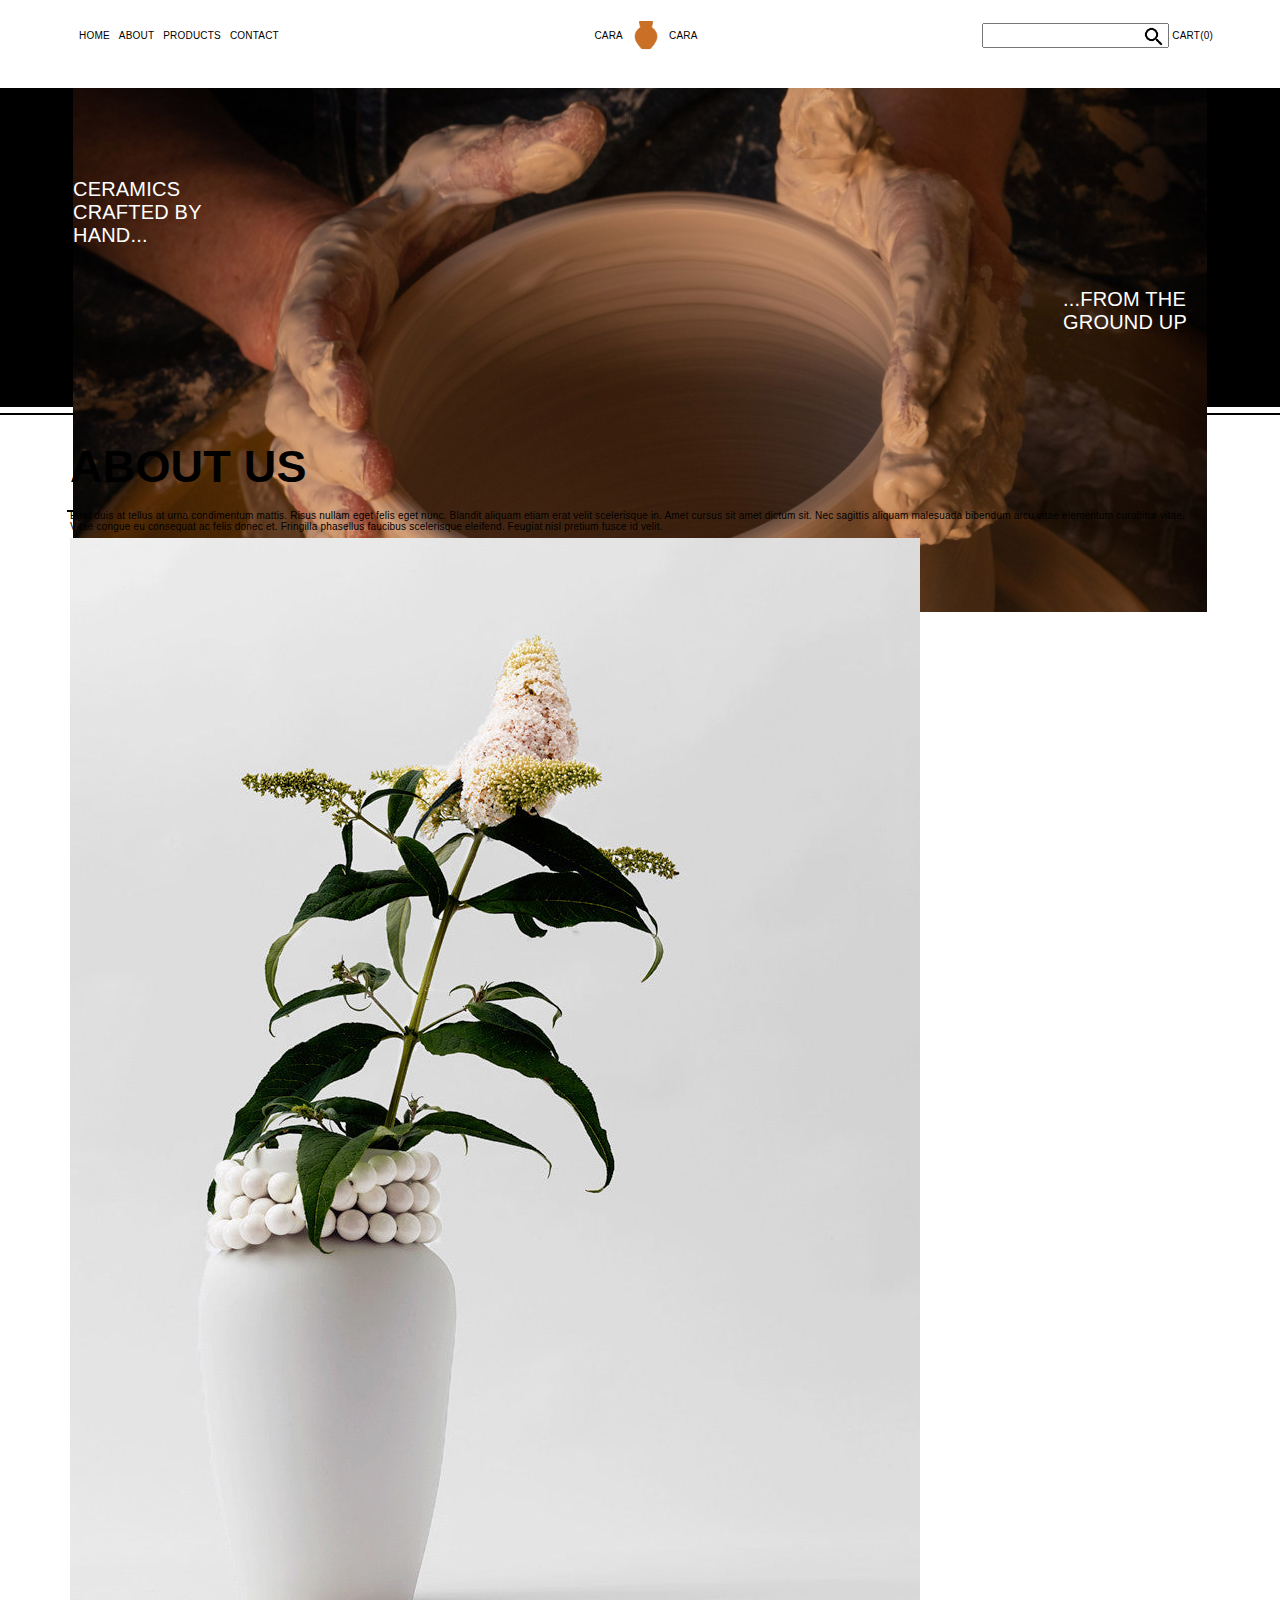
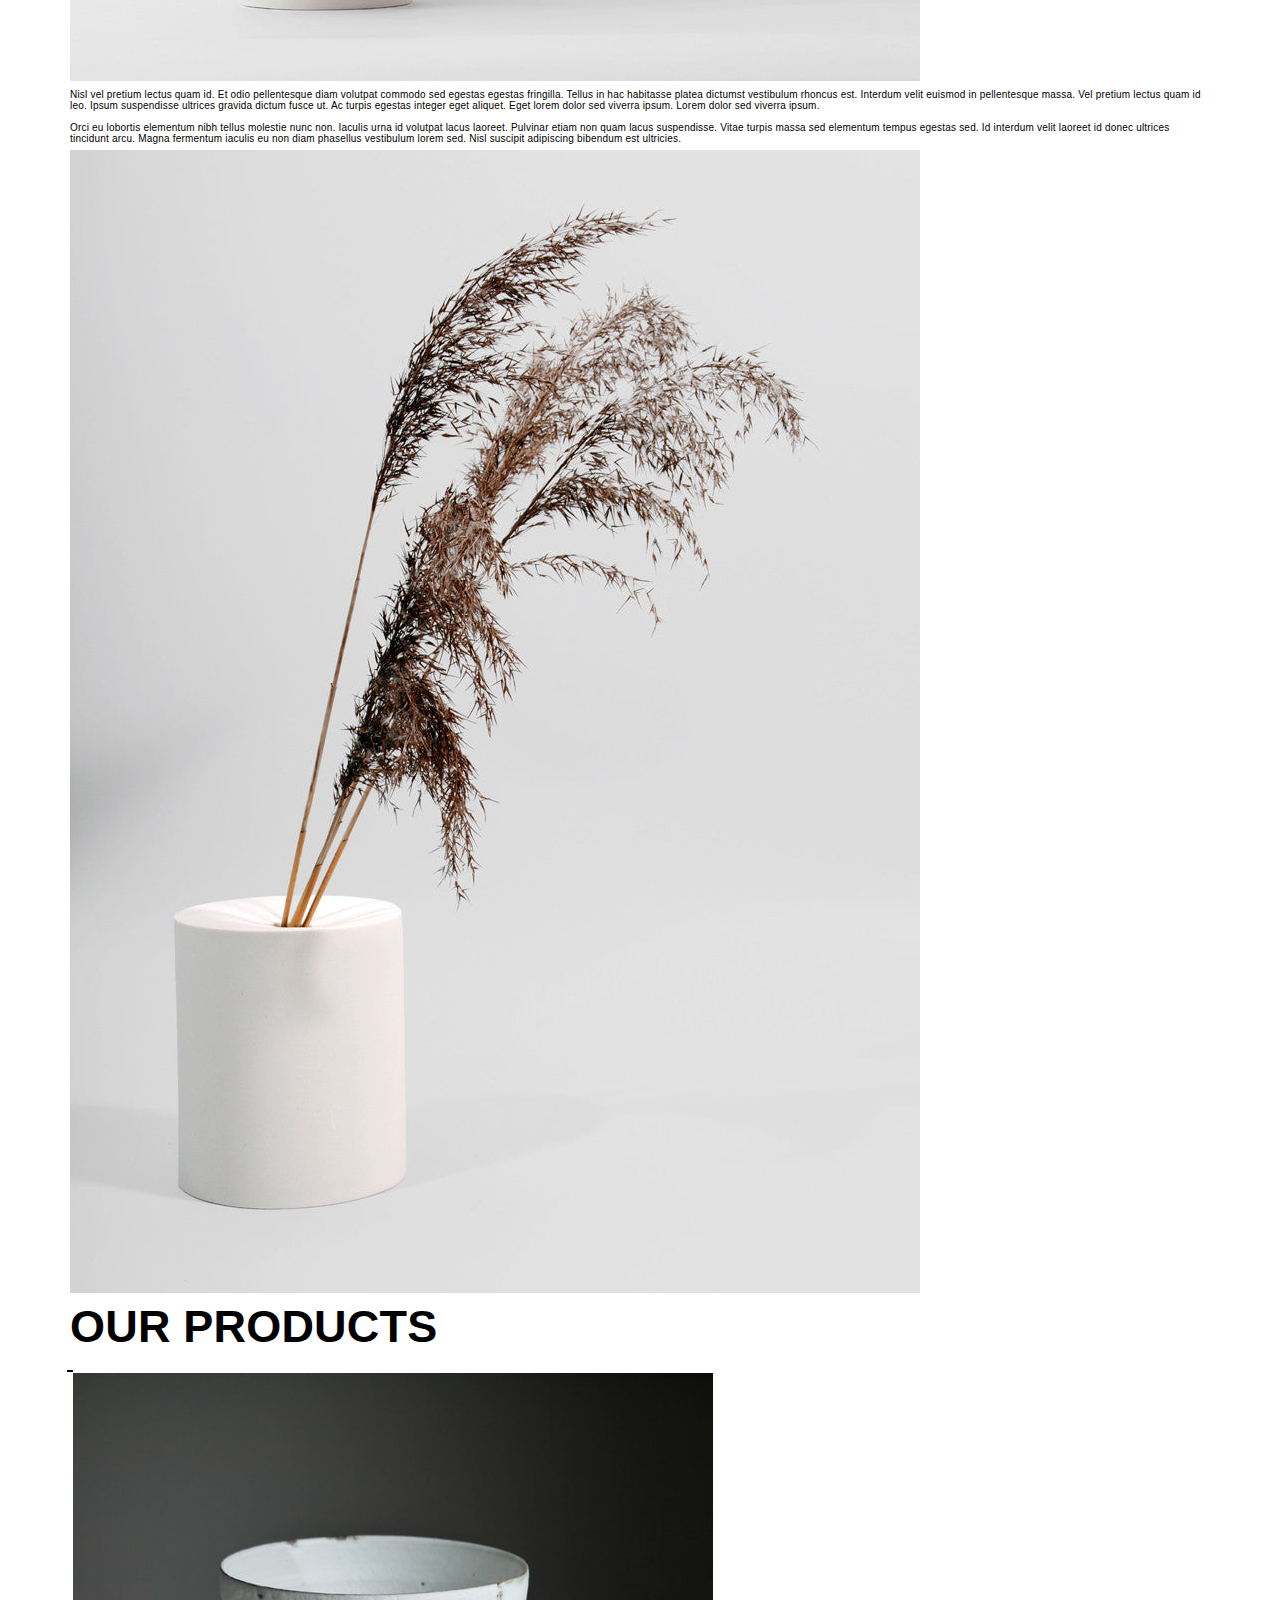
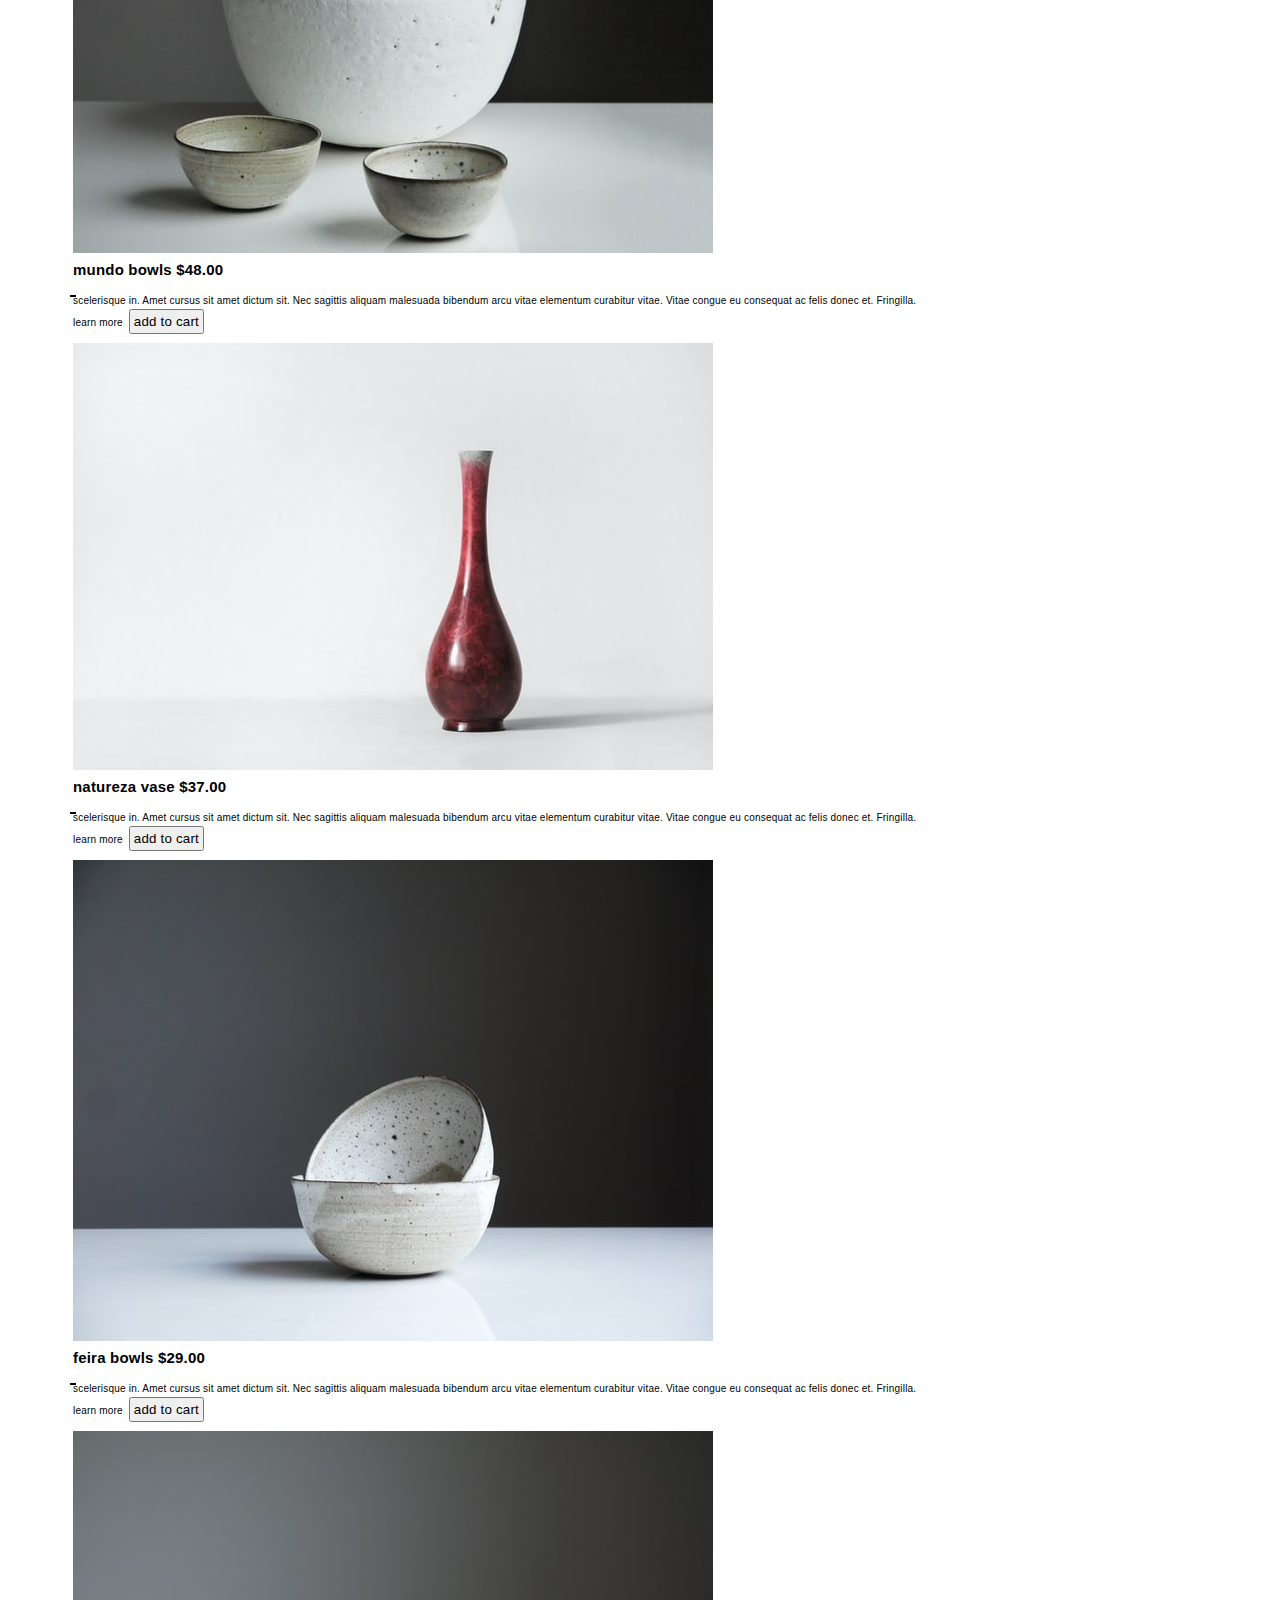
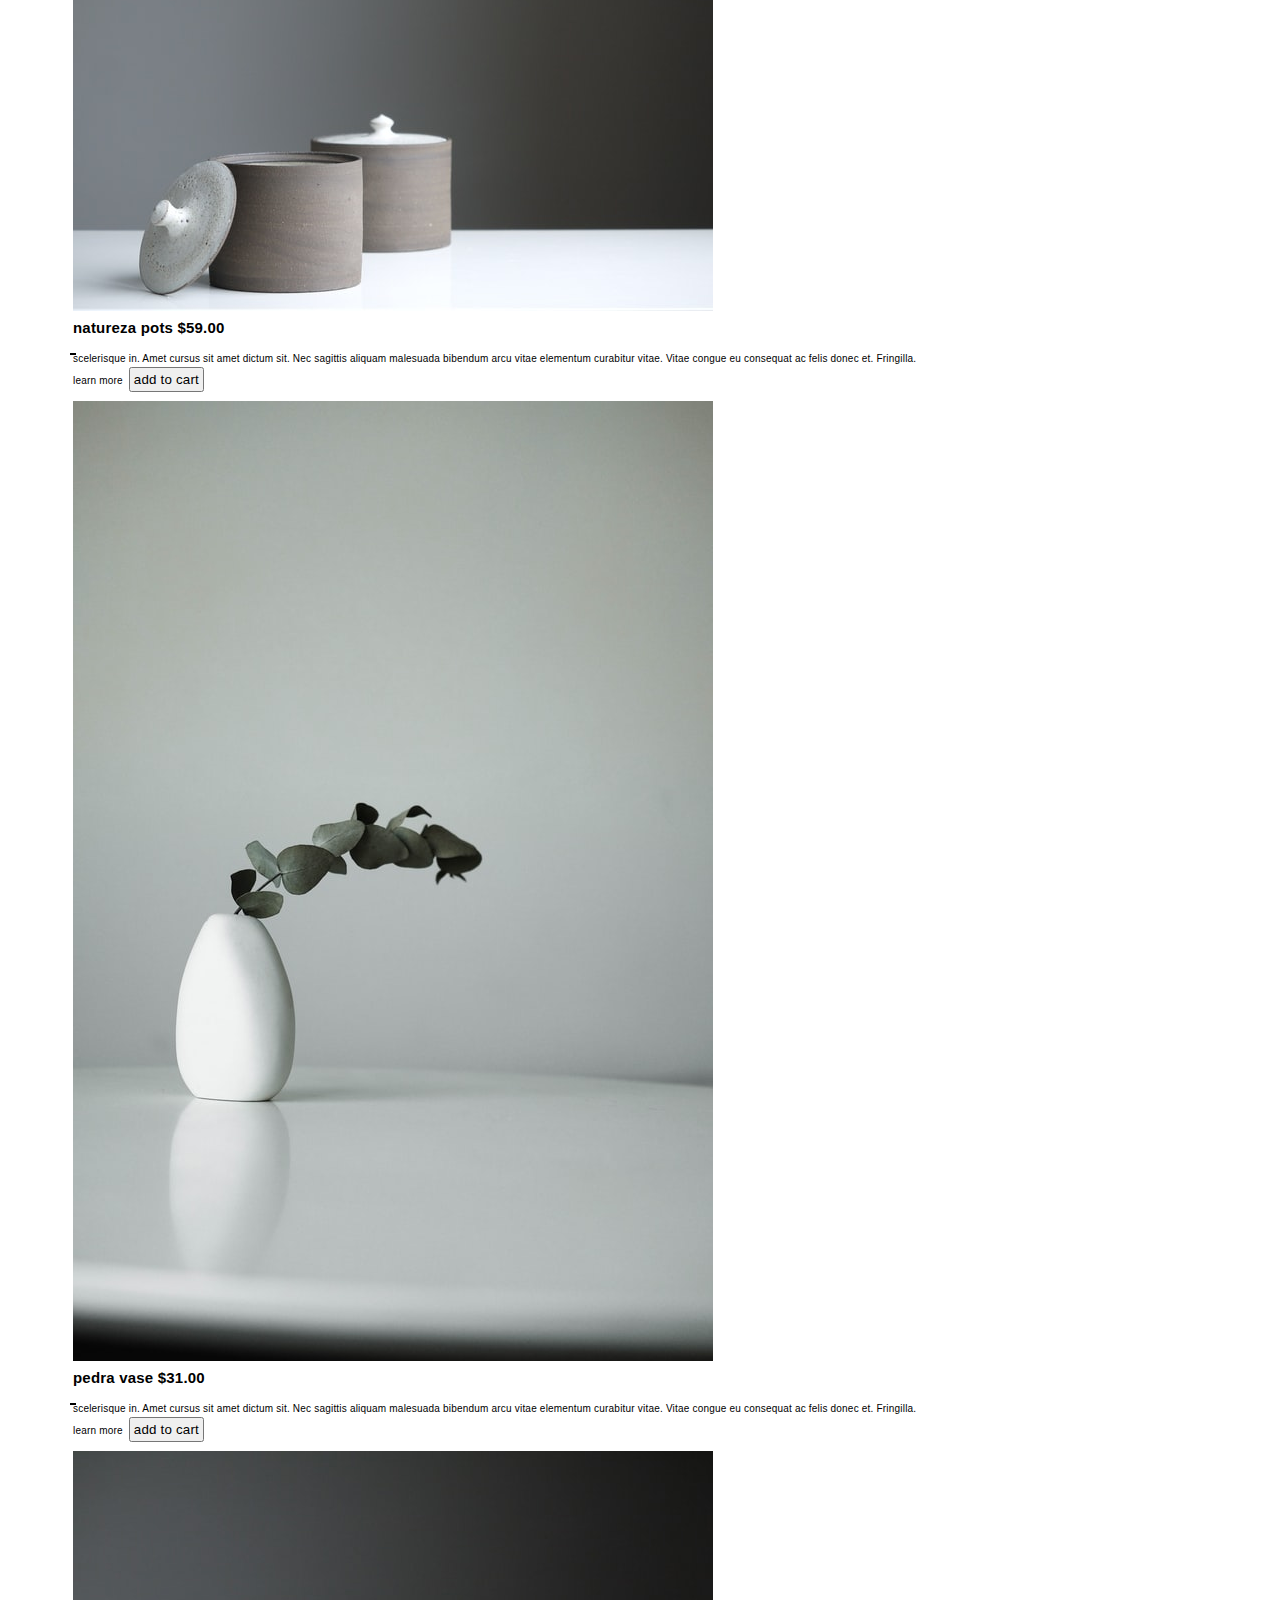
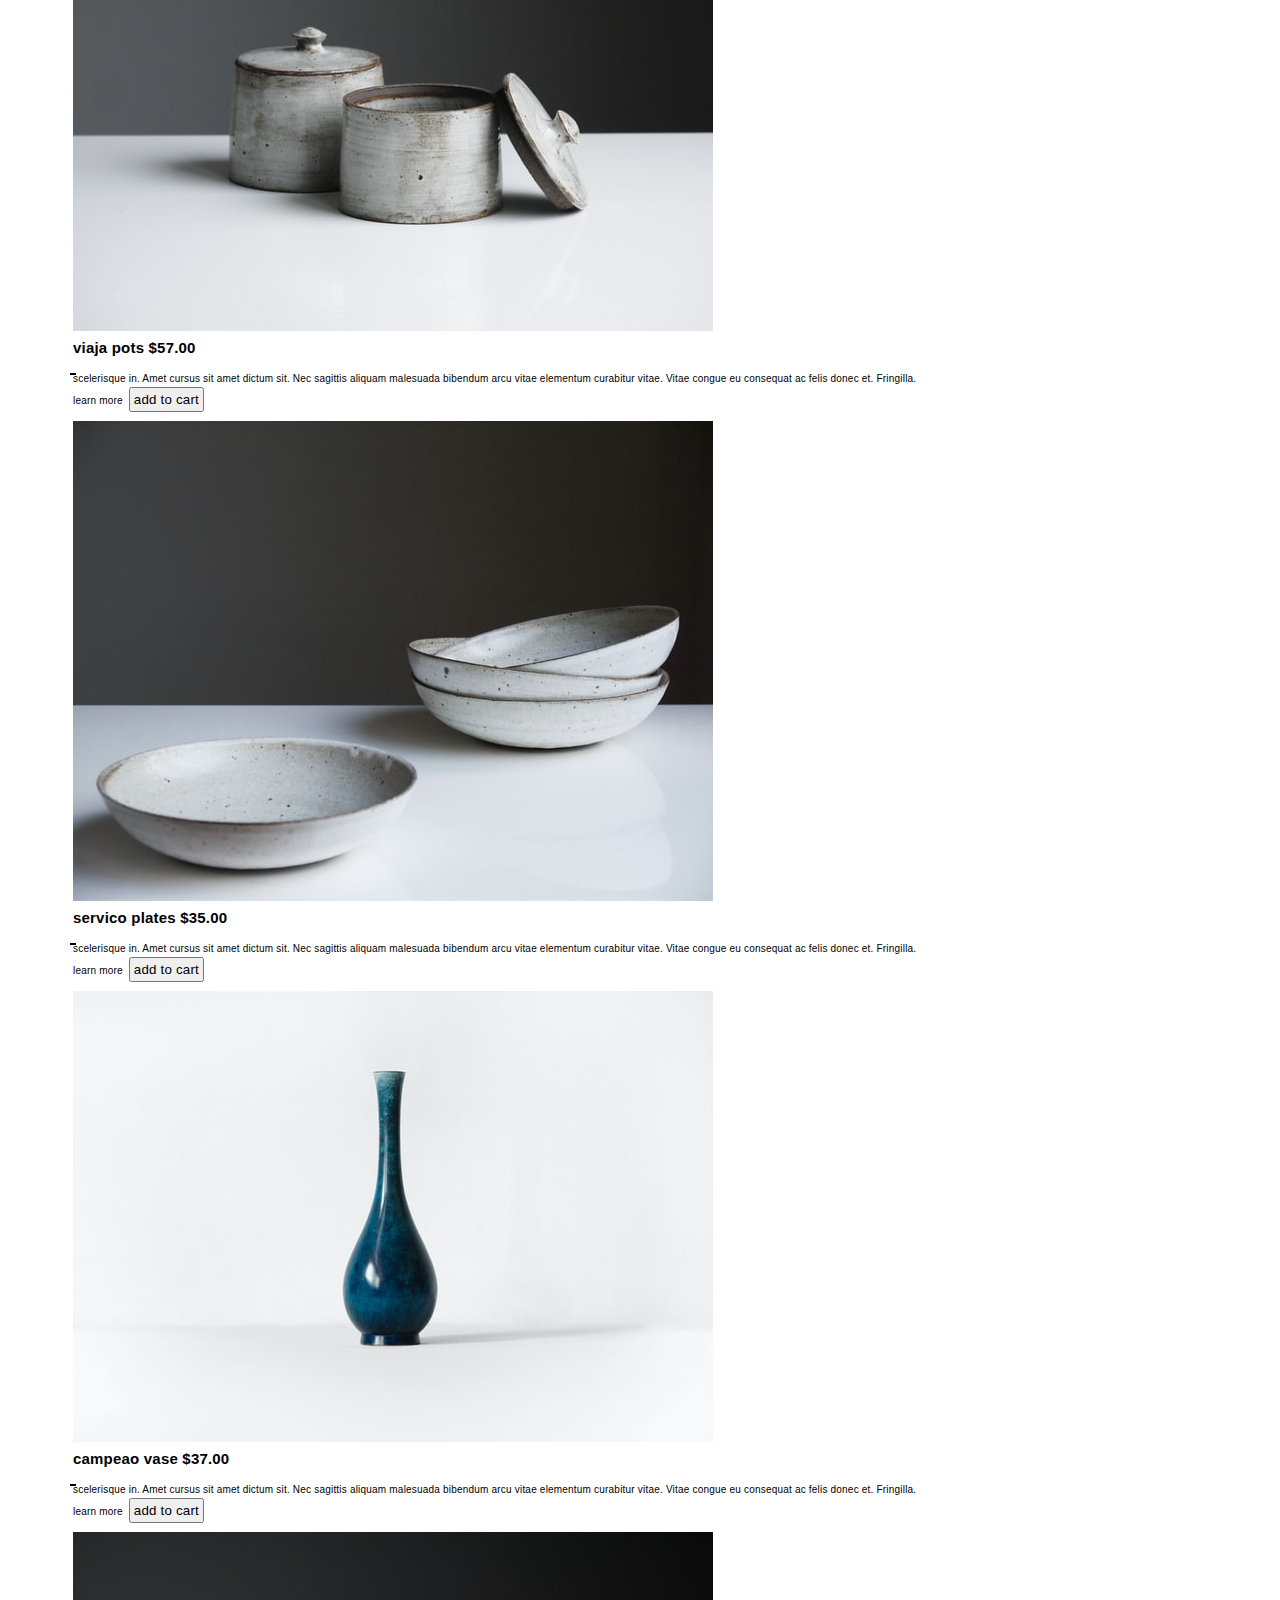
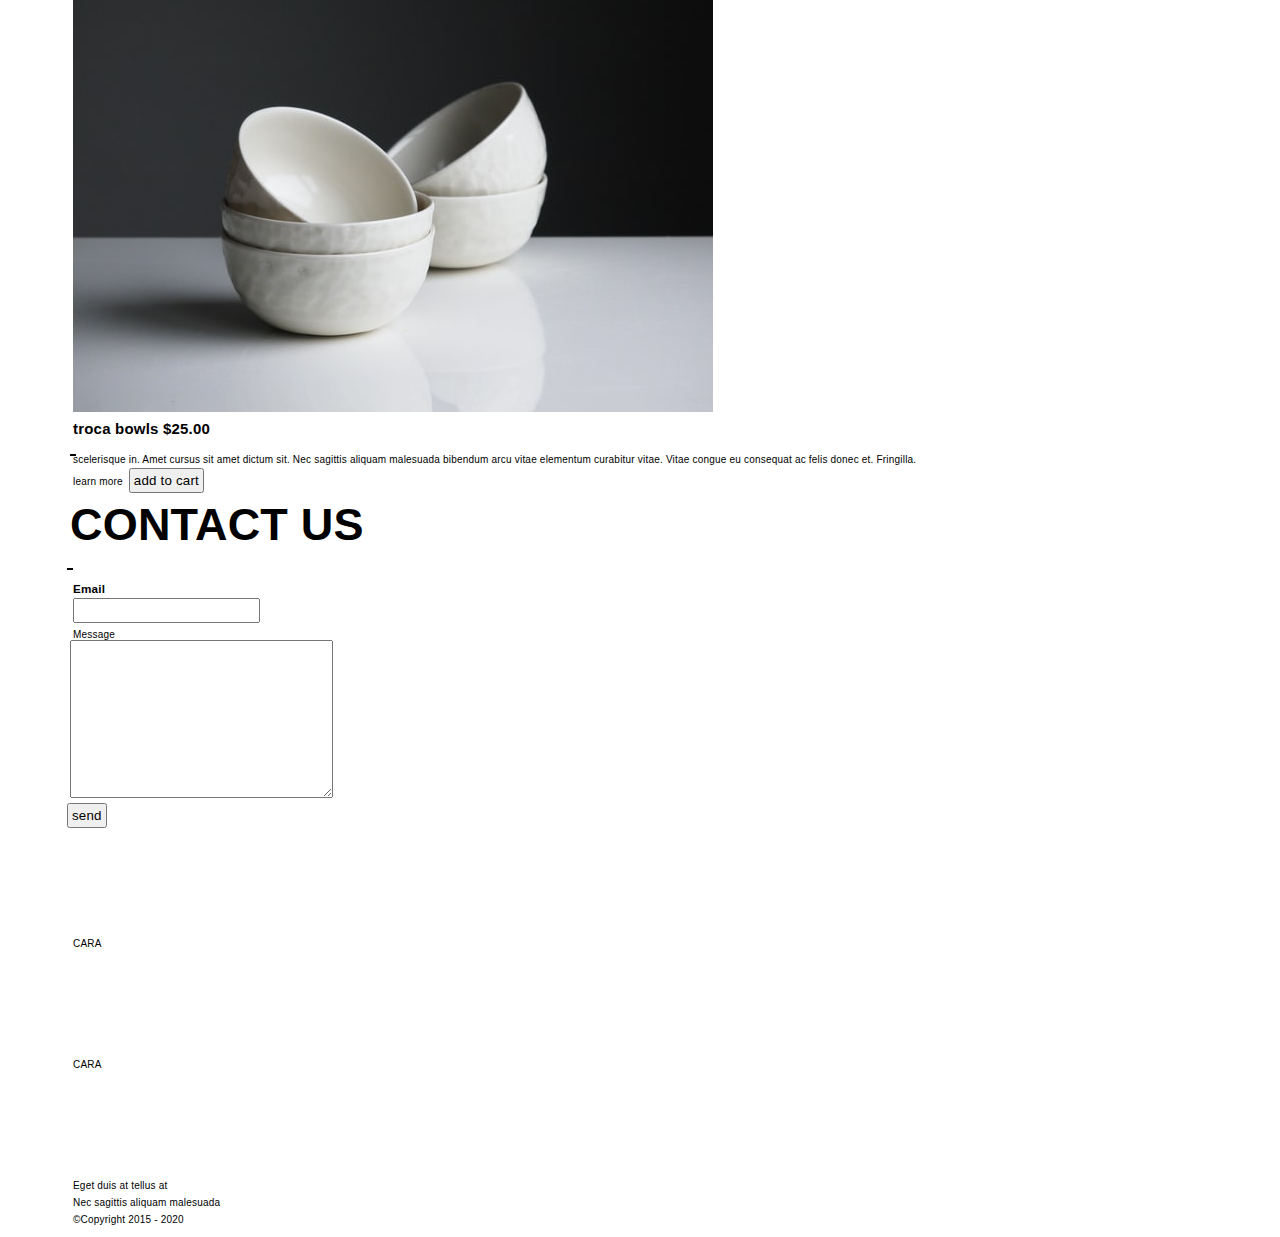
==== index.html @ ec3b6735 "Adjusted nav bar, main picture, text in picture, picture's background" ====
<!DOCTYPE html>
<html lang="en">
<head>
    <meta charset="UTF-8">
    <meta http-equiv="X-UA-Compatible" content="IE=edge">
    <meta name="viewport" content="width=device-width, initial-scale=1.0">
    <link rel="stylesheet" href="styles.css">
    <title>Wes & Travis Single Page eCommerce</title>
</head>
<header>
    <nav>
        <div class="nav-container">
            <a href="#">HOME</a>
            <a href="#about">ABOUT</a>
            <a href="#products">PRODUCTS</a>
            <a href="#contact">CONTACT</a>
        </div>
        <div class="nav-logo" href="#">
            <a href="">CARA</a>
            <img class="top-vase" src="./assets/icons8-pottery-96.png" alt="logo for CARA CARA website">
            <a href="">CARA</a>
        </div>
        <div class="search-cart">
            <input type="text">
            <img class="mag-glass" src="./assets/1200px-Google_Magnifying_Glass.svg.png" alt="search bar">
            <a href="#">CART(0)</a>
        </div>
    <span class="nav-span"></span>
    </nav>
</header>

<body>
    <div class="main-picture">
        <span class="picture-background"></span>
        <img id="main-img" src="./assets/earl-wilcox-y3W0CzO063w-unsplash-alt.jpg" alt="Hands making a pot">
        <p class="main-left-p">Ceramics crafted by hand...</p>
        <p class="main-right-p">...from the ground up</p>
    </div>
    <h1 id="about">about us</h1>
    <span></span>
    <p>Eget duis at tellus at urna condimentum mattis. Risus nullam eget felis eget nunc. Blandit aliquam etiam erat velit scelerisque in. Amet cursus sit amet dictum sit. Nec sagittis aliquam malesuada bibendum arcu vitae elementum curabitur vitae. Vitae congue eu consequat ac felis donec et. Fringilla phasellus faucibus scelerisque eleifend. Feugiat nisl pretium fusce id velit.</p>
    <img src="./assets/Vase_Dame_2048x2048.jpg" alt="plant in vase">
    <p>Nisl vel pretium lectus quam id. Et odio pellentesque diam volutpat commodo sed egestas egestas fringilla. Tellus in hac habitasse platea dictumst vestibulum rhoncus est. Interdum velit euismod in pellentesque massa. Vel pretium lectus quam id leo. Ipsum suspendisse ultrices gravida dictum fusce ut. Ac turpis egestas integer eget aliquet. Eget lorem dolor sed viverra ipsum. Lorem dolor sed viverra ipsum. <br><br> Orci eu lobortis elementum nibh tellus molestie nunc non. Iaculis urna id volutpat lacus laoreet. Pulvinar etiam non quam lacus suspendisse. Vitae turpis massa sed elementum tempus egestas sed. Id interdum velit laoreet id donec ultrices tincidunt arcu. Magna fermentum iaculis eu non diam phasellus vestibulum lorem sed. Nisl suscipit adipiscing bibendum est ultricies.</p>
    <img src="./assets/Cylinder_unglazed3_2048x2048.jpg" alt="wheat plant in a vase">
    <h1 id="products">our products</h1>
    <span></span>
    <div class="product-card">
        <img src="./assets/tom-crew-7HuTGlUfQSo-unsplash.jpg" alt="mundo bowls">
        <h2>mundo bowls $48.00</h2>
        <span></span>
        <p>scelerisque in. Amet cursus sit amet dictum sit. Nec sagittis aliquam malesuada bibendum arcu vitae elementum curabitur vitae. Vitae congue eu consequat ac felis donec et. Fringilla.</p>
        <a href="">learn more</a>
        <button>add to cart</button>
    </div>
    <div class="product-card">
        <img src="./assets/oriento-maVIpNNtmlQ-unsplash.jpg" alt="natureza vase">
        <h2>natureza vase $37.00</h2>
        <span></span>
        <p>scelerisque in. Amet cursus sit amet dictum sit. Nec sagittis aliquam malesuada bibendum arcu vitae elementum curabitur vitae. Vitae congue eu consequat ac felis donec et. Fringilla.</p>
        <a href="">learn more</a>
        <button>add to cart</button>
    </div>
    <div class="product-card">
        <img src="./assets/tom-crew-bgIO-u4GEfI-unsplash.jpg" alt="feira bowls">
        <h2>feira bowls $29.00</h2>
        <span></span>
        <p>scelerisque in. Amet cursus sit amet dictum sit. Nec sagittis aliquam malesuada bibendum arcu vitae elementum curabitur vitae. Vitae congue eu consequat ac felis donec et. Fringilla.</p>
        <a href="">learn more</a>
        <button>add to cart</button>
    </div>
    <div class="product-card">
        <img src="./assets/tom-crew-3uwu5K0RtaE-unsplash.jpg" alt="natureza pots">
        <h2>natureza pots $59.00</h2>
        <span></span>
        <p>scelerisque in. Amet cursus sit amet dictum sit. Nec sagittis aliquam malesuada bibendum arcu vitae elementum curabitur vitae. Vitae congue eu consequat ac felis donec et. Fringilla.</p>
        <a href="">learn more</a>
        <button>add to cart</button>
    </div>
    <div class="product-card">
        <img src="./assets/linh-le-a0rE64YJDA4-unsplash.jpg" alt="pedra vase">
        <h2>pedra vase $31.00</h2>
        <span></span>
        <p>scelerisque in. Amet cursus sit amet dictum sit. Nec sagittis aliquam malesuada bibendum arcu vitae elementum curabitur vitae. Vitae congue eu consequat ac felis donec et. Fringilla.</p>
        <a href="">learn more</a>
        <button>add to cart</button>
    </div>
    <div class="product-card">
        <img src="./assets/tom-crew-oiZAQvxTcYQ-unsplash.jpg" alt="viaja pots">
        <h2>viaja pots $57.00</h2>
        <span></span>
        <p>scelerisque in. Amet cursus sit amet dictum sit. Nec sagittis aliquam malesuada bibendum arcu vitae elementum curabitur vitae. Vitae congue eu consequat ac felis donec et. Fringilla.</p>
        <a href="">learn more</a>
        <button>add to cart</button>
    </div>
    <div class="product-card">
        <img src="./assets/tom-crew-YA2E3d7a9Wo-unsplash.jpg" alt="servico plates">
        <h2>servico plates $35.00</h2>
        <span></span>
        <p>scelerisque in. Amet cursus sit amet dictum sit. Nec sagittis aliquam malesuada bibendum arcu vitae elementum curabitur vitae. Vitae congue eu consequat ac felis donec et. Fringilla.</p>
        <a href="">learn more</a>
        <button>add to cart</button>
    </div>
    <div class="product-card">
        <img src="./assets/oriento-l0ah3UBLppo-unsplash.jpg" alt="campeao vase">
        <h2>campeao vase $37.00 </h2>
        <span></span>
        <p>scelerisque in. Amet cursus sit amet dictum sit. Nec sagittis aliquam malesuada bibendum arcu vitae elementum curabitur vitae. Vitae congue eu consequat ac felis donec et. Fringilla.</p>
        <a href="">learn more</a>
        <button>add to cart</button>
    </div>
    <div class="product-card">
        <img src="./assets/tom-crew-SITGdvztUdg-unsplash.jpg" alt="troca bowls">
        <h2>troca bowls $25.00</h2>
        <span></span>
        <p>scelerisque in. Amet cursus sit amet dictum sit. Nec sagittis aliquam malesuada bibendum arcu vitae elementum curabitur vitae. Vitae congue eu consequat ac felis donec et. Fringilla.</p>
        <a href="">learn more</a>
        <button>add to cart</button>
    </div>
    <h1 id="contact">contact us</h1>
    <span></span>
    <section class="text-input">
        <label for="reg-text"><h3>Email</h3></label>
        <input type="text" name="reg-text" id="reg-text">
    </section>
    <section class="text-field">
        <label for="field">Message</label><br>
        <textarea name="field" id="field" cols="30" rows="10"></textarea>
    </section>
    <button>send</button>
</body>
<footer>
    <img src="./assets/icons8-youtube-96.png" alt="youtube icon">
    <img src="./assets/icons8-facebook-96 (1).png" alt="facebook icon">
    <p>CARA</p>
    <img src="./assets/icons8-pottery-96 (1).png" alt="youtube icon">
    <p>CARA</p>
    <img src="./assets/icons8-twitter-96.png" alt="twitter icon">
    <img src="./assets/icons8-instagram-96.png" alt="instagram icon">
    <p>Eget duis at tellus at </p>
    <p>Nec sagittis aliquam malesuada</p>
    <p>©Copyright 2015 - 2020</p>
</footer>
</html>
---- styles.css ----
*{
    font-family: "Segoe UI", sans-serif;
    letter-spacing: .2px;
}

*, *::before, *::after {
    margin: 0;
    padding: 3px;
    box-sizing: inherit;
}

html {
    box-sizing: border-box;
    font-size: 62.5%;
    padding-left: 5%;
    padding-right: 5%;
}

nav {
    display: grid;
    grid-template-columns: repeat(3, 1fr);
    max-height: 20%;
    position: fixed;
    z-index: 2;
    margin: 0;
    background-color: white;
    width: 90%;
    justify-content: space-between;
    align-items: center;
    
}

span{
    width: 75%;
    border-bottom: 2px solid black;
}


h1 {
    text-transform: uppercase;
    font-size: 45px;
}

a {
    text-decoration: none;
    color: black;
}

header .nav-span{
    width: 98%;
    border-bottom: 2px;
    border-color: black;
    grid-column-start: 1;
    grid-column-end: 4;
}


nav .nav-container{
    justify-self: left;
}

nav .nav-logo{
    justify-self: center;
    display: grid;
    grid-template-areas: "left mid right";
    align-items: center;
}

.top-vase{
    height: 40px;
}

nav .search-cart{
    justify-self: right;
    display: grid;
    grid-template-areas: "left mid right";
    align-items: center;
}

.mag-glass {
    max-width: 3rem;
    margin-left: -30px;
    margin-bottom: -3px;
}

.main-p {
    color: rgb(0, 0, 0);
}
.main-picture{
    margin-top: 70px;
    max-width: 100%;
    display: grid;
    grid-template-columns: repeat(3,1fr);
    grid-template-rows: repeat(2,50px);
}
.picture-background{
    border-top: 319px solid black;
    margin-top: -47px;
    width: 1000%;
    justify-self: center;
}
.main-left-p{
    grid-column-start: 1;
    grid-column-end: 2;
    grid-row-start: 2;
    grid-row-end: 3;
    color: white;
    font-size: 20px;
    margin-top: 40px;
    z-index: 1;
    width: 175px;
    text-transform: uppercase;
}

.main-picture #main-img{
    max-width: inherit;
    grid-column-start: 1;
    grid-column-end: 4;
    grid-row-start: 1;
    grid-row-end: 2;
}

.main-right-p{
    grid-column-start: 3;
    grid-column-end: 4;
    grid-row-start: 2;
    grid-row-end: 3;
    color: white;
    font-size: 20px;
    margin-top: 150px;
    z-index: 1;
    text-transform: uppercase;
    width: 150px;
    justify-self: right;
}
#about{
    margin-top: 250px;
}
a:hover, a:after, a:active{
    color: black;
}
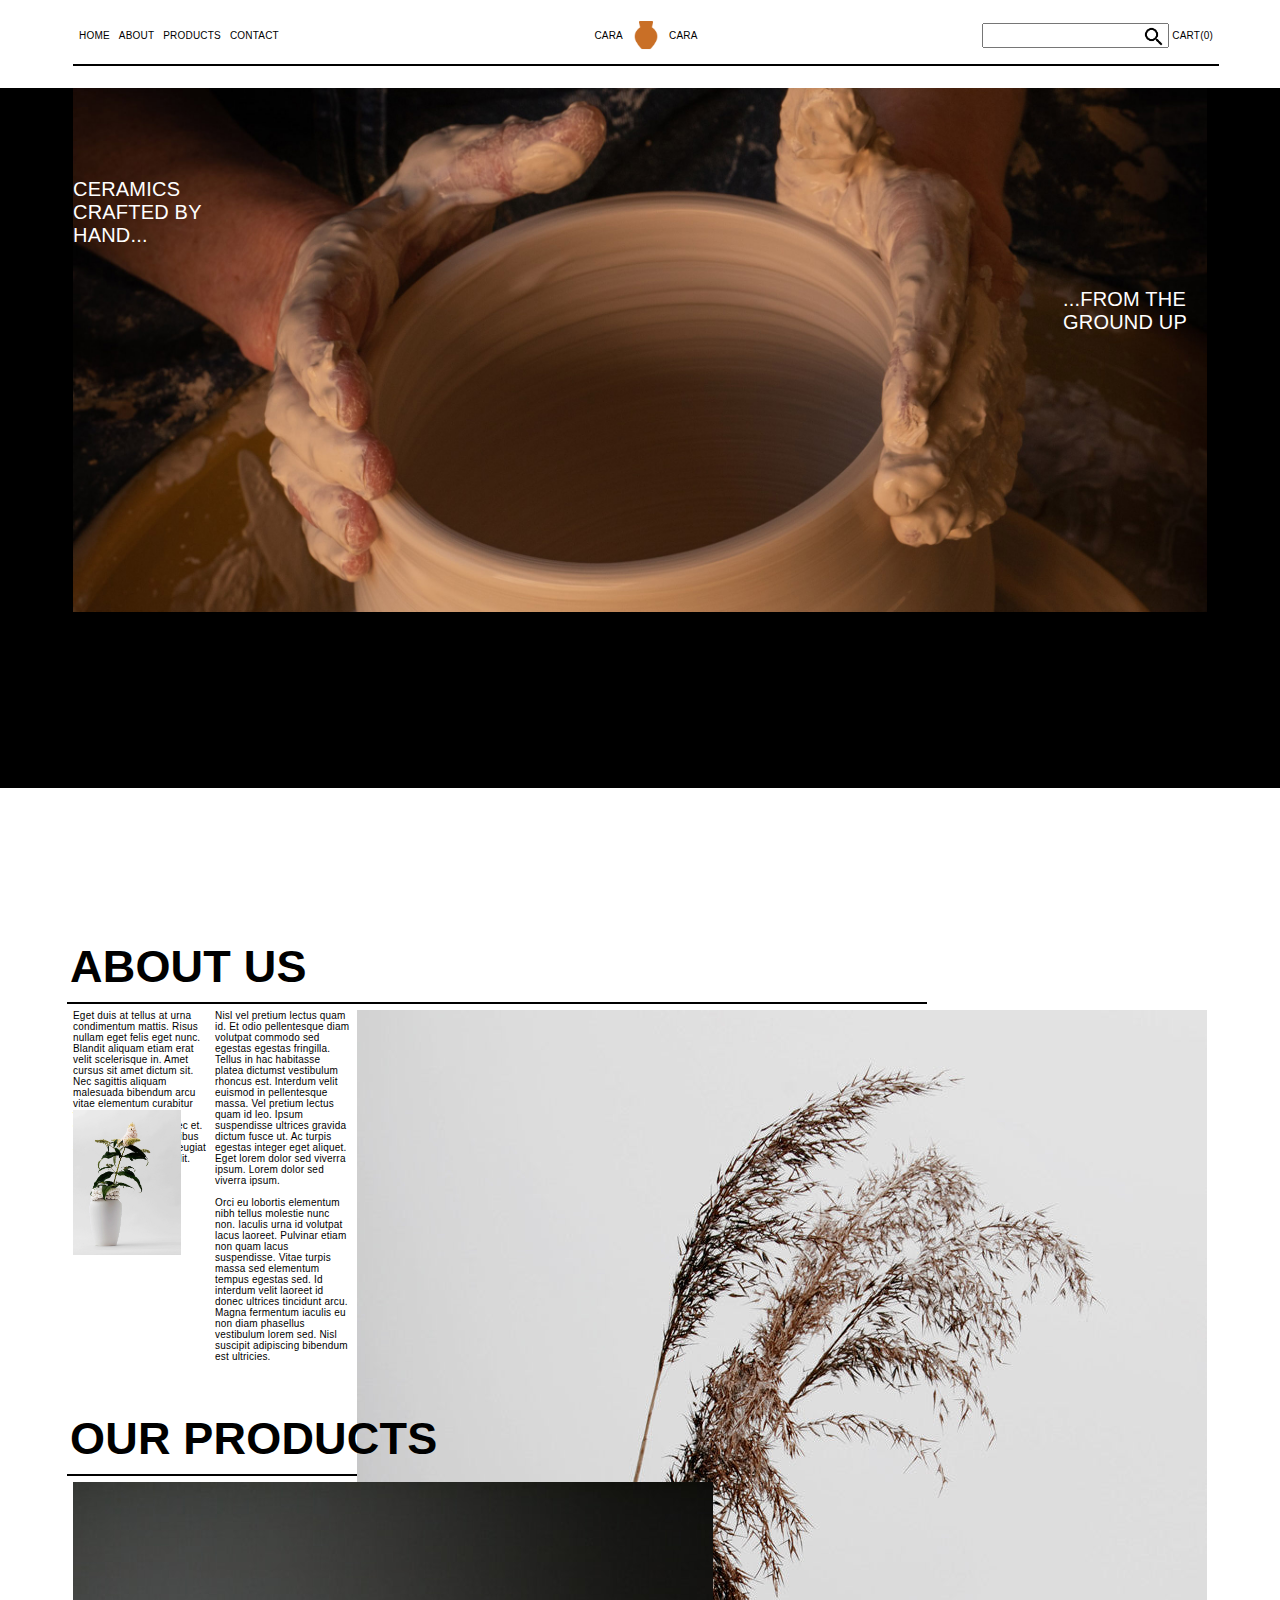
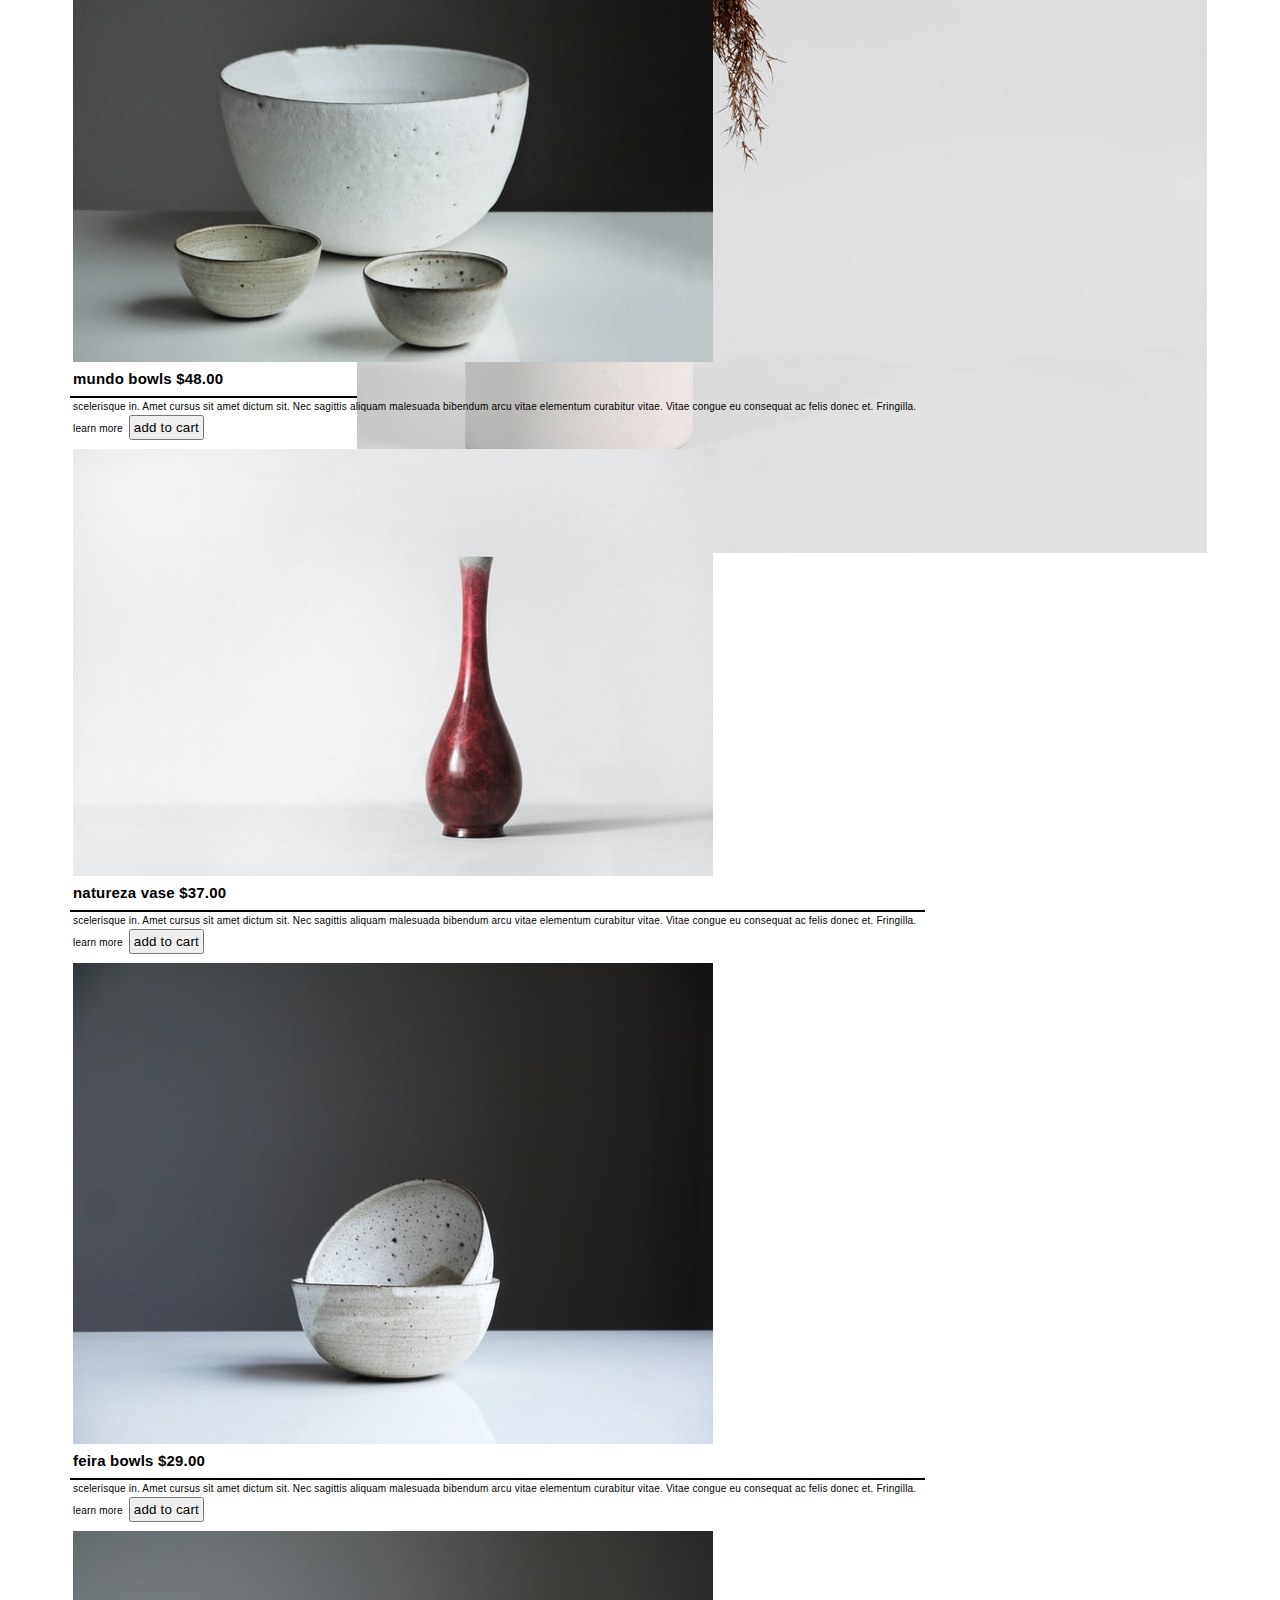
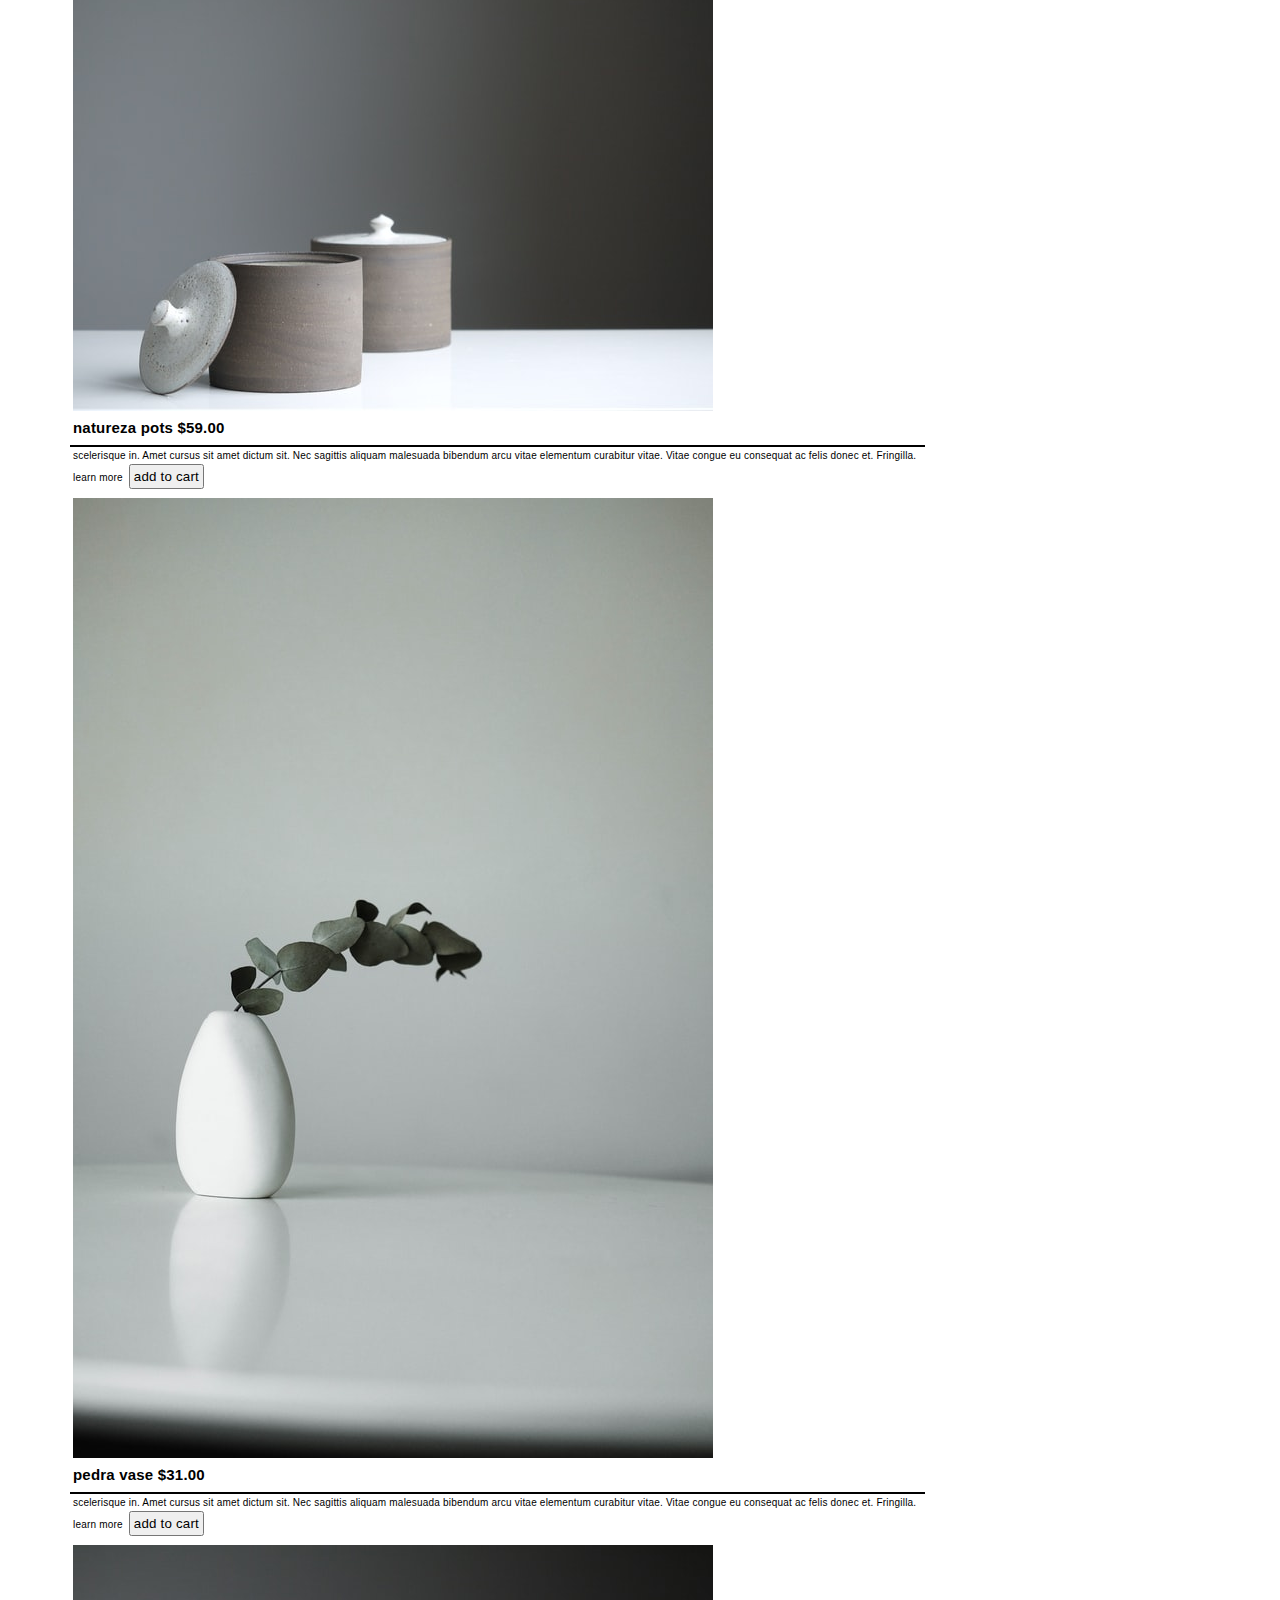
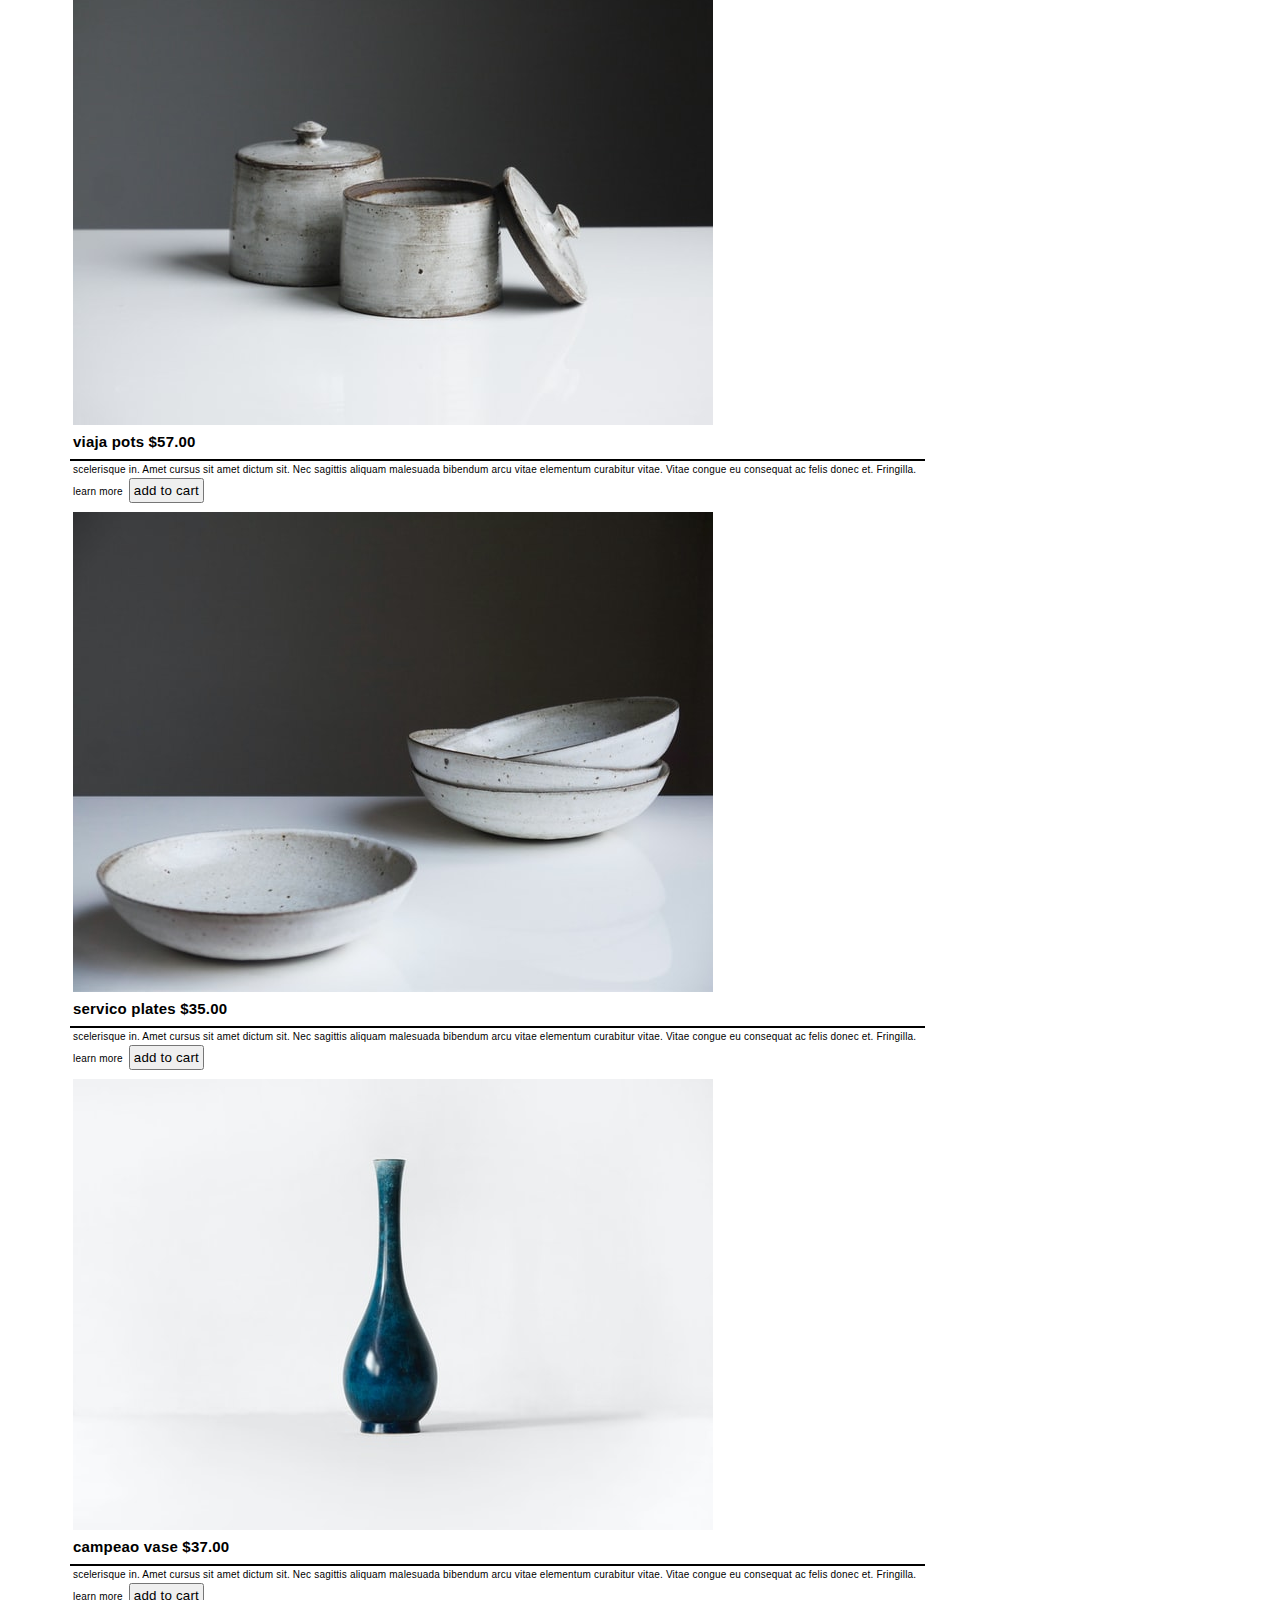
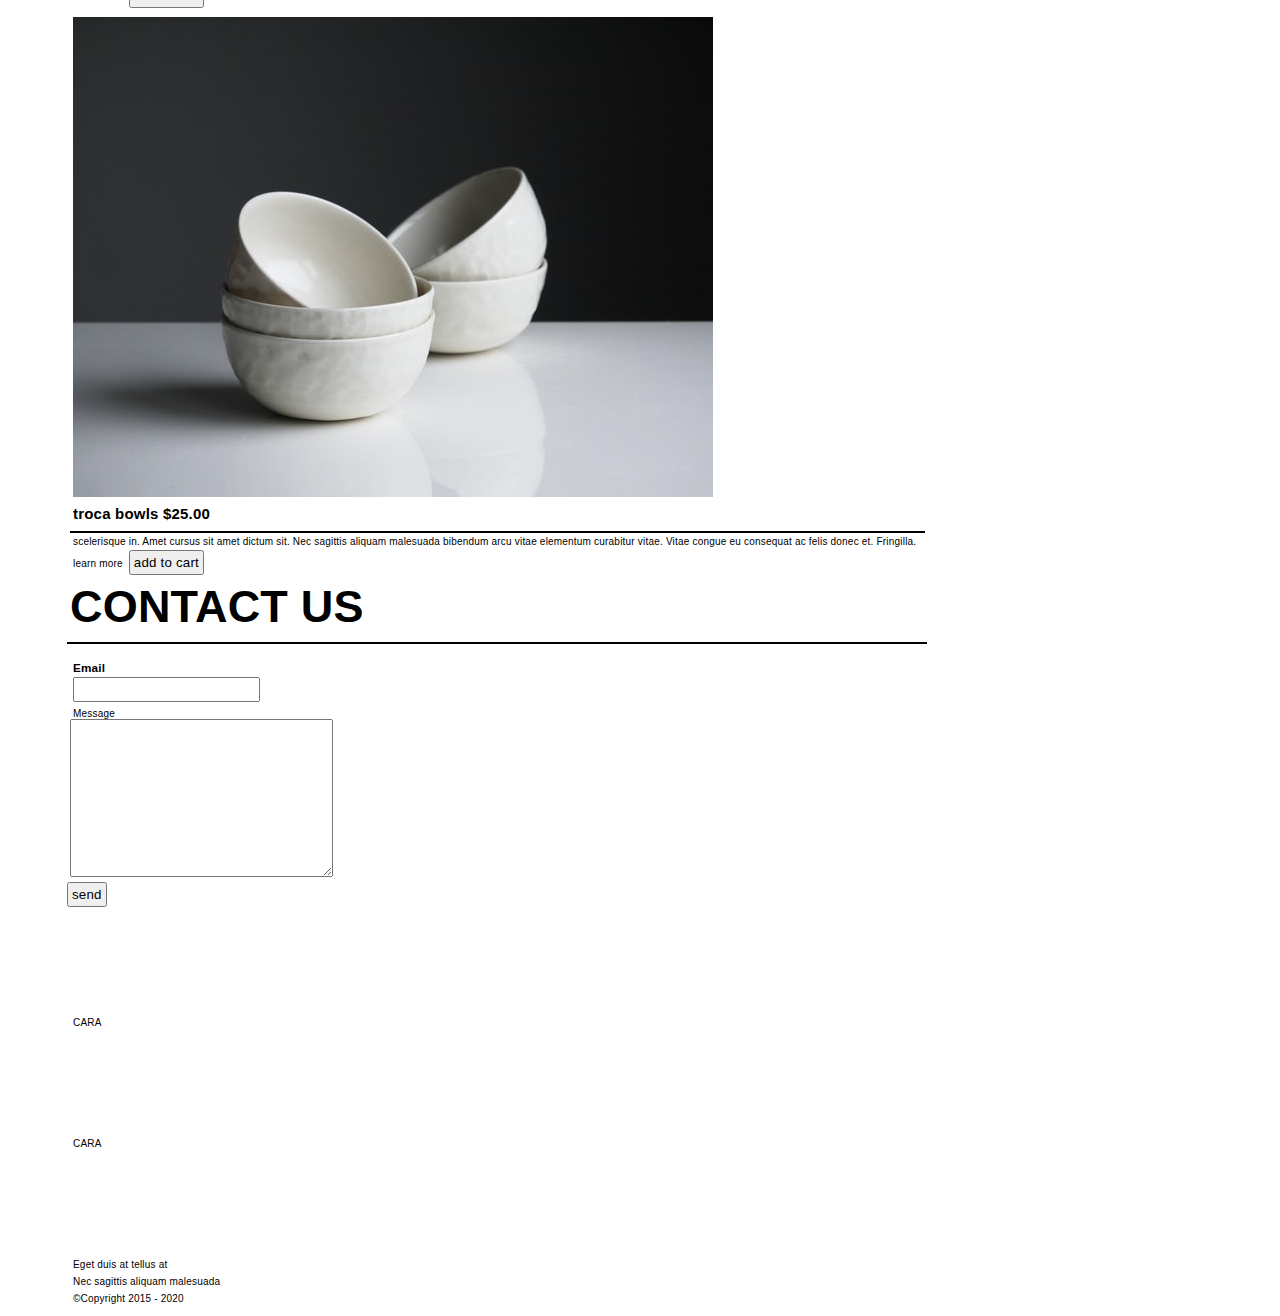
==== commit 3f983a44: "made top image fit almost correctly (will come back for it later), adjusted about section to use gri" ====
--- a/index.html
+++ b/index.html
@@ -38,10 +38,12 @@
     </div>
     <h1 id="about">about us</h1>
     <span></span>
-    <p>Eget duis at tellus at urna condimentum mattis. Risus nullam eget felis eget nunc. Blandit aliquam etiam erat velit scelerisque in. Amet cursus sit amet dictum sit. Nec sagittis aliquam malesuada bibendum arcu vitae elementum curabitur vitae. Vitae congue eu consequat ac felis donec et. Fringilla phasellus faucibus scelerisque eleifend. Feugiat nisl pretium fusce id velit.</p>
-    <img src="./assets/Vase_Dame_2048x2048.jpg" alt="plant in vase">
-    <p>Nisl vel pretium lectus quam id. Et odio pellentesque diam volutpat commodo sed egestas egestas fringilla. Tellus in hac habitasse platea dictumst vestibulum rhoncus est. Interdum velit euismod in pellentesque massa. Vel pretium lectus quam id leo. Ipsum suspendisse ultrices gravida dictum fusce ut. Ac turpis egestas integer eget aliquet. Eget lorem dolor sed viverra ipsum. Lorem dolor sed viverra ipsum. <br><br> Orci eu lobortis elementum nibh tellus molestie nunc non. Iaculis urna id volutpat lacus laoreet. Pulvinar etiam non quam lacus suspendisse. Vitae turpis massa sed elementum tempus egestas sed. Id interdum velit laoreet id donec ultrices tincidunt arcu. Magna fermentum iaculis eu non diam phasellus vestibulum lorem sed. Nisl suscipit adipiscing bibendum est ultricies.</p>
-    <img src="./assets/Cylinder_unglazed3_2048x2048.jpg" alt="wheat plant in a vase">
+    <div class="about-container">
+        <p class="about-p1">Eget duis at tellus at urna condimentum mattis. Risus nullam eget felis eget nunc. Blandit aliquam etiam erat velit scelerisque in. Amet cursus sit amet dictum sit. Nec sagittis aliquam malesuada bibendum arcu vitae elementum curabitur vitae. Vitae congue eu consequat ac felis donec et. Fringilla phasellus faucibus scelerisque eleifend. Feugiat nisl pretium fusce id velit.</p>
+        <img class="about-little" src="./assets/Vase_Dame_2048x2048.jpg" alt="plant in vase">
+        <p class="about-p2">Nisl vel pretium lectus quam id. Et odio pellentesque diam volutpat commodo sed egestas egestas fringilla. Tellus in hac habitasse platea dictumst vestibulum rhoncus est. Interdum velit euismod in pellentesque massa. Vel pretium lectus quam id leo. Ipsum suspendisse ultrices gravida dictum fusce ut. Ac turpis egestas integer eget aliquet. Eget lorem dolor sed viverra ipsum. Lorem dolor sed viverra ipsum. <br><br> Orci eu lobortis elementum nibh tellus molestie nunc non. Iaculis urna id volutpat lacus laoreet. Pulvinar etiam non quam lacus suspendisse. Vitae turpis massa sed elementum tempus egestas sed. Id interdum velit laoreet id donec ultrices tincidunt arcu. Magna fermentum iaculis eu non diam phasellus vestibulum lorem sed. Nisl suscipit adipiscing bibendum est ultricies.</p>
+        <img class="about-big" src="./assets/Cylinder_unglazed3_2048x2048.jpg" alt="wheat plant in a vase">
+    </div>
     <h1 id="products">our products</h1>
     <span></span>
     <div class="product-card">
--- a/styles.css
+++ b/styles.css
@@ -31,6 +31,7 @@
 }
 
 span{
+    display: block;
     width: 75%;
     border-bottom: 2px solid black;
 }
@@ -46,10 +47,9 @@
     color: black;
 }
 
-header .nav-span{
-    width: 98%;
-    border-bottom: 2px;
-    border-color: black;
+.nav-span{
+    width: 100%;
+    border-bottom: 2px solid black;
     grid-column-start: 1;
     grid-column-end: 4;
 }
@@ -87,14 +87,15 @@
     color: rgb(0, 0, 0);
 }
 .main-picture{
-    margin-top: 70px;
+    margin-top: 7rem;
     max-width: 100%;
     display: grid;
     grid-template-columns: repeat(3,1fr);
     grid-template-rows: repeat(2,50px);
 }
 .picture-background{
-    border-top: 319px solid black;
+    border-top: 700px solid black;
+    border-bottom: hidden;
     margin-top: -47px;
     width: 1000%;
     justify-self: center;
@@ -105,15 +106,15 @@
     grid-row-start: 2;
     grid-row-end: 3;
     color: white;
-    font-size: 20px;
+    font-size: 2rem;
     margin-top: 40px;
     z-index: 1;
     width: 175px;
     text-transform: uppercase;
 }
 
-.main-picture #main-img{
-    max-width: inherit;
+#main-img{
+    max-width: 100%;
     grid-column-start: 1;
     grid-column-end: 4;
     grid-row-start: 1;
@@ -126,7 +127,7 @@
     grid-row-start: 2;
     grid-row-end: 3;
     color: white;
-    font-size: 20px;
+    font-size: 2rem;
     margin-top: 150px;
     z-index: 1;
     text-transform: uppercase;
@@ -134,8 +135,28 @@
     justify-self: right;
 }
 #about{
-    margin-top: 250px;
+    margin-top: 750px;
+    font-size: 45px;
 }
+
+.about-container{
+    display: grid;
+    grid-template-columns: repeat(3, 1fr);
+    grid-template-rows: repeat(4, 10rem);
+}
+
+.about-container .about-p1{
+    grid-column-start: 1;
+    grid-column-end: 2;
+}
+
+.about-container .about-little{
+    grid-column-start: 1;
+    grid-row-start: 2;
+    grid-row-end: 4;
+    max-width: 80%;
+}
+
 a:hover, a:after, a:active{
     color: black;
 }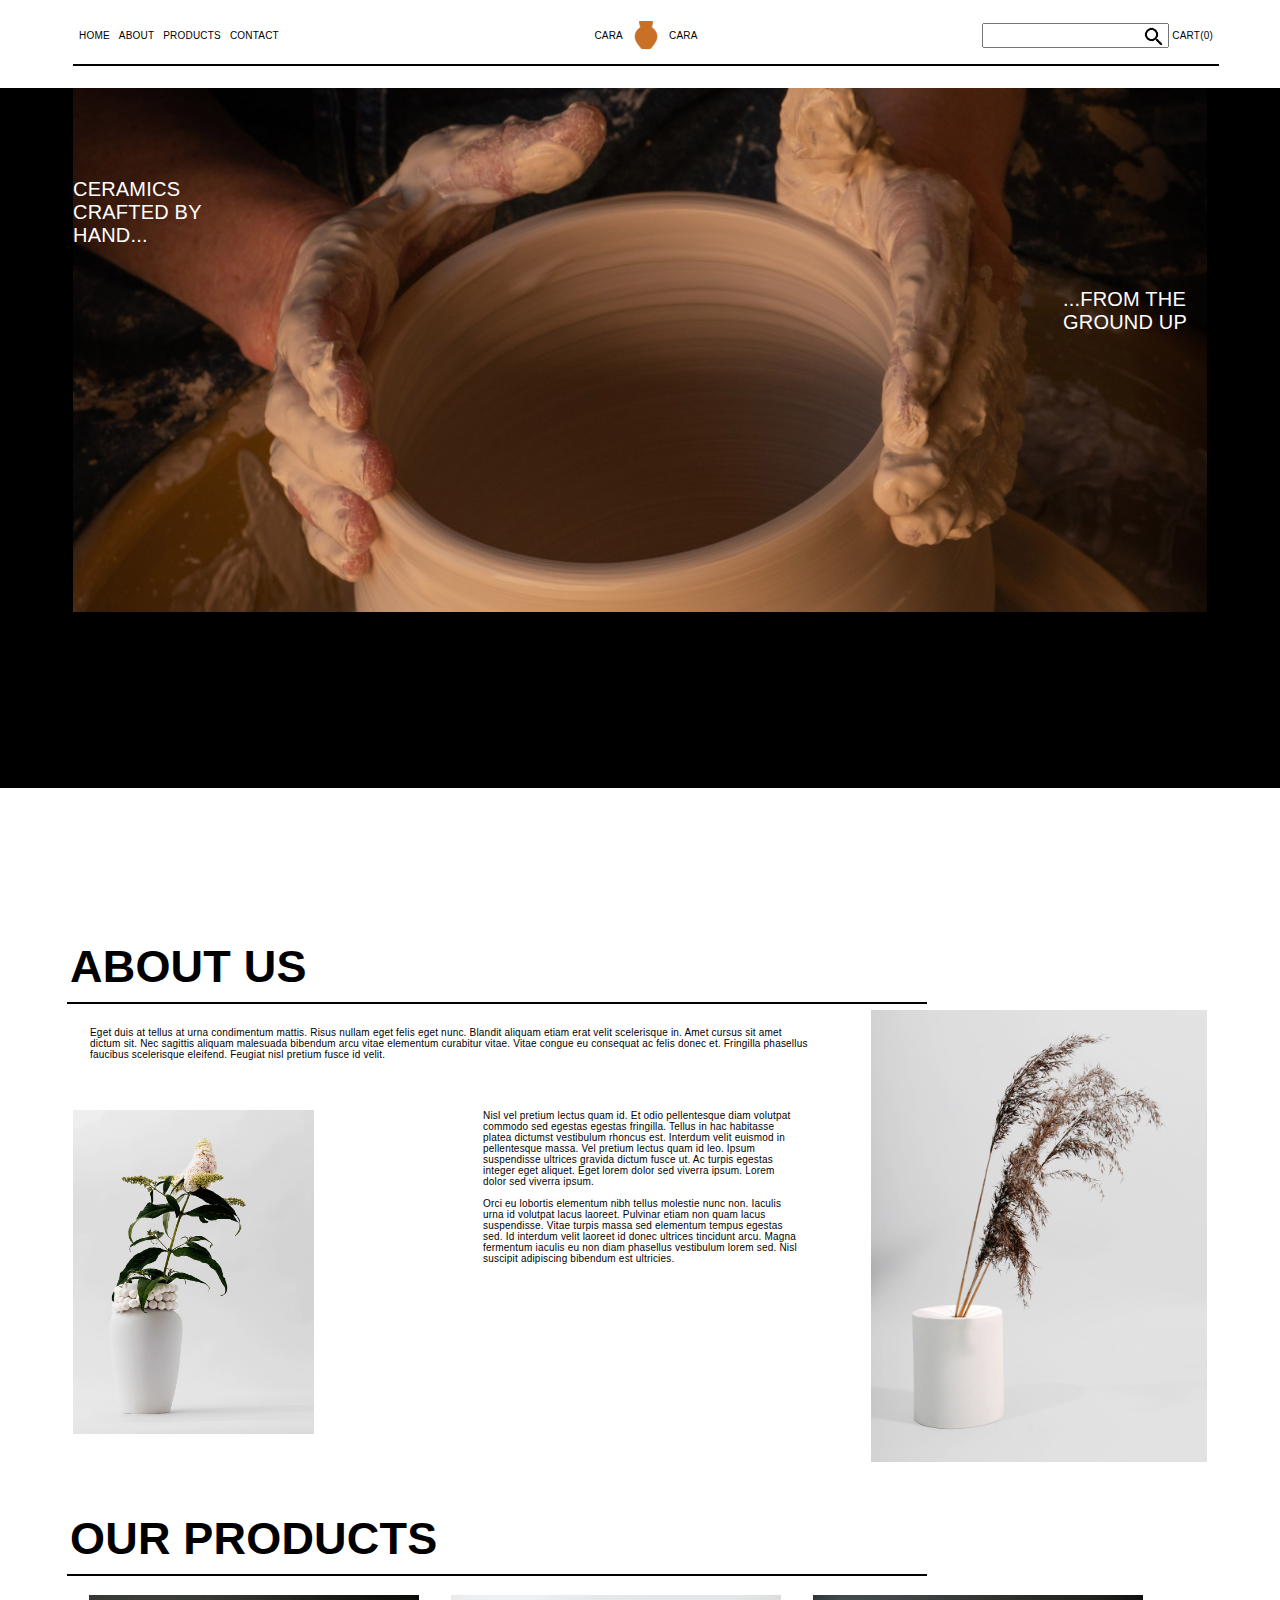
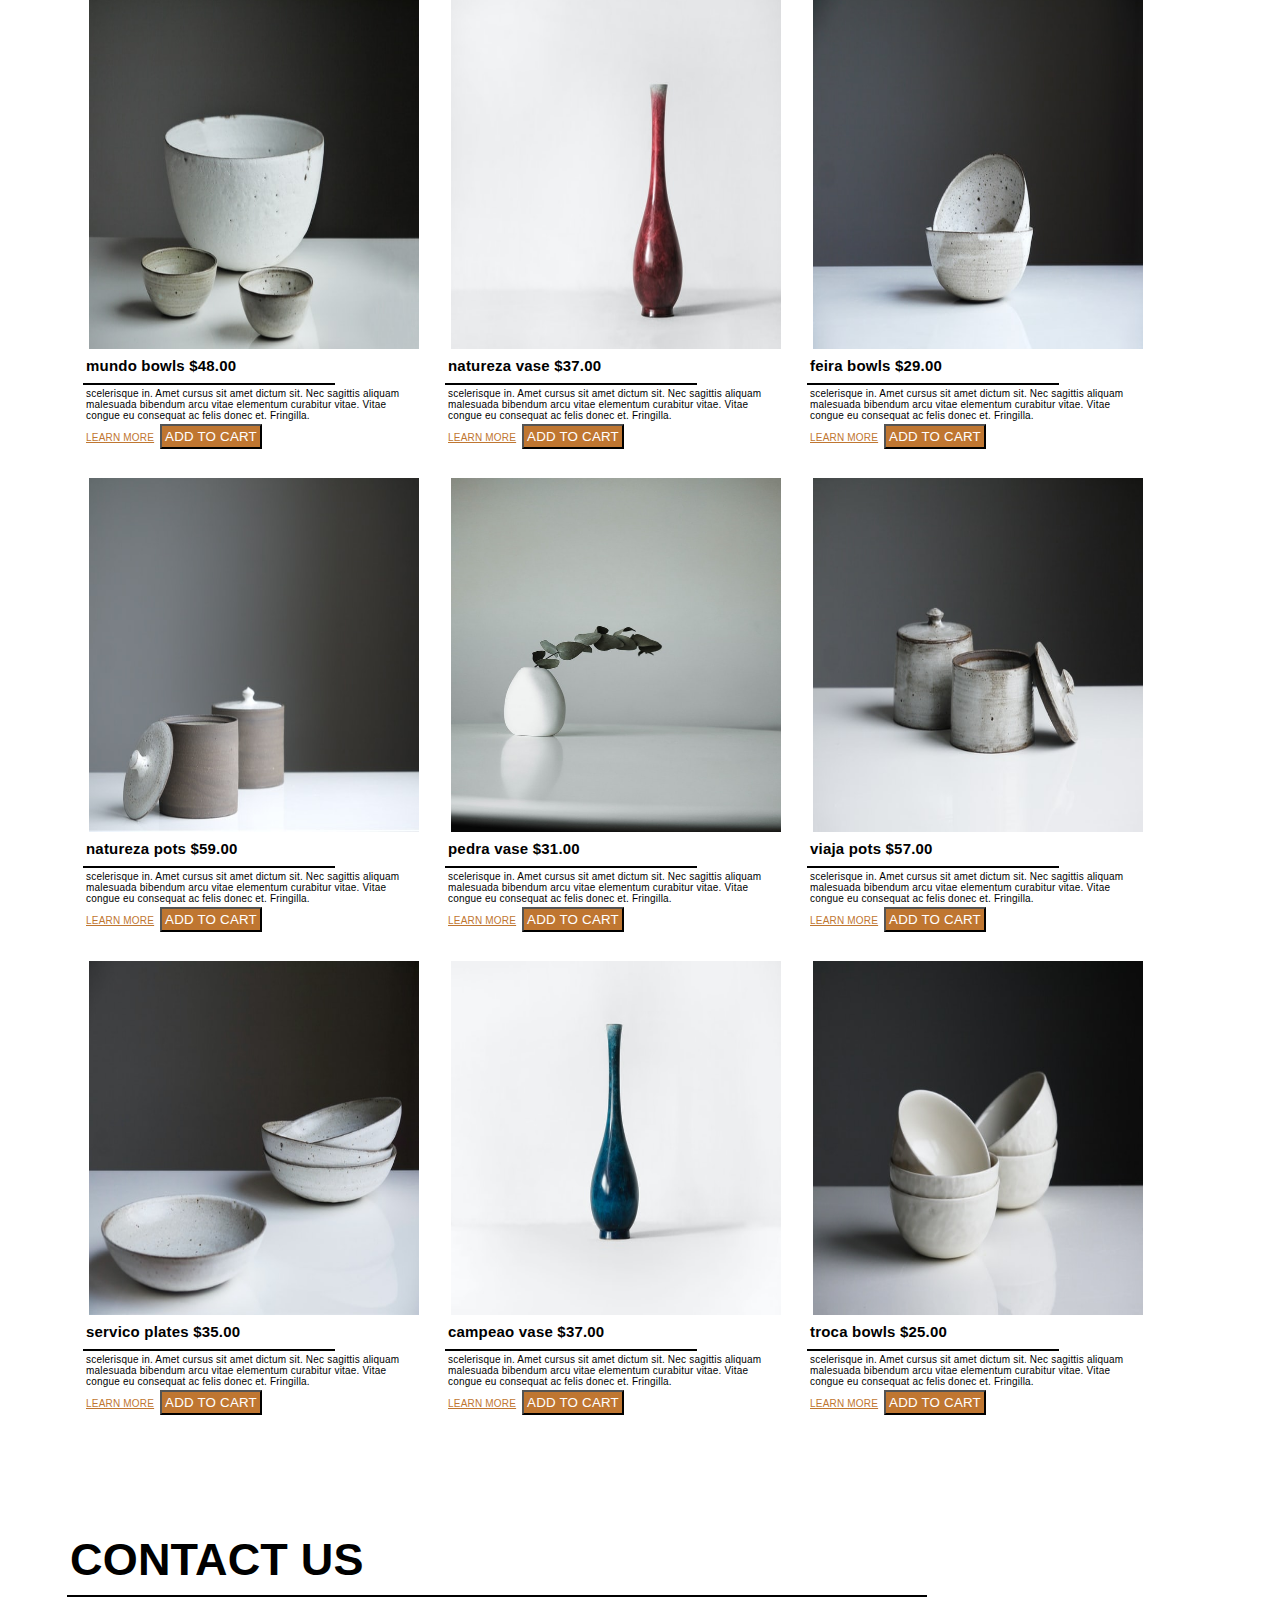
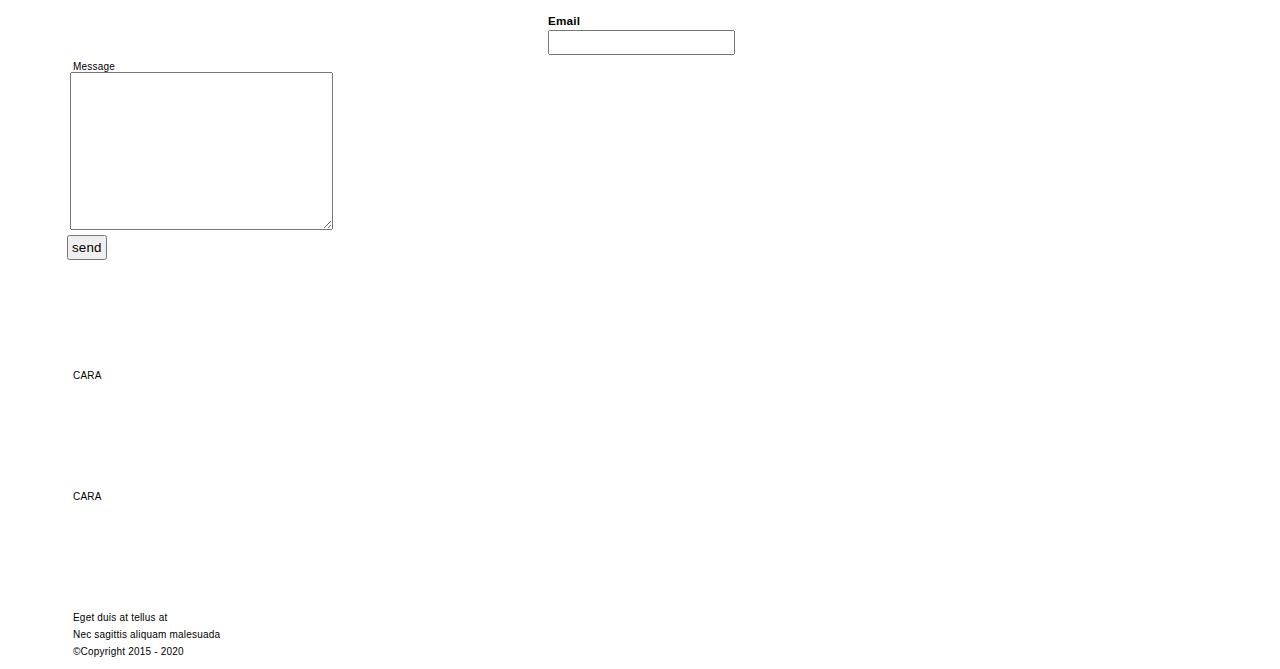
==== commit 6505dfd3: "Fooled around with the product cards. changed the as and the buttons" ====
--- a/index.html
+++ b/index.html
@@ -46,77 +46,97 @@
     </div>
     <h1 id="products">our products</h1>
     <span></span>
-    <div class="product-card">
-        <img src="./assets/tom-crew-7HuTGlUfQSo-unsplash.jpg" alt="mundo bowls">
-        <h2>mundo bowls $48.00</h2>
-        <span></span>
-        <p>scelerisque in. Amet cursus sit amet dictum sit. Nec sagittis aliquam malesuada bibendum arcu vitae elementum curabitur vitae. Vitae congue eu consequat ac felis donec et. Fringilla.</p>
-        <a href="">learn more</a>
-        <button>add to cart</button>
-    </div>
-    <div class="product-card">
-        <img src="./assets/oriento-maVIpNNtmlQ-unsplash.jpg" alt="natureza vase">
-        <h2>natureza vase $37.00</h2>
-        <span></span>
-        <p>scelerisque in. Amet cursus sit amet dictum sit. Nec sagittis aliquam malesuada bibendum arcu vitae elementum curabitur vitae. Vitae congue eu consequat ac felis donec et. Fringilla.</p>
-        <a href="">learn more</a>
-        <button>add to cart</button>
-    </div>
-    <div class="product-card">
-        <img src="./assets/tom-crew-bgIO-u4GEfI-unsplash.jpg" alt="feira bowls">
-        <h2>feira bowls $29.00</h2>
-        <span></span>
-        <p>scelerisque in. Amet cursus sit amet dictum sit. Nec sagittis aliquam malesuada bibendum arcu vitae elementum curabitur vitae. Vitae congue eu consequat ac felis donec et. Fringilla.</p>
-        <a href="">learn more</a>
-        <button>add to cart</button>
-    </div>
-    <div class="product-card">
-        <img src="./assets/tom-crew-3uwu5K0RtaE-unsplash.jpg" alt="natureza pots">
-        <h2>natureza pots $59.00</h2>
-        <span></span>
-        <p>scelerisque in. Amet cursus sit amet dictum sit. Nec sagittis aliquam malesuada bibendum arcu vitae elementum curabitur vitae. Vitae congue eu consequat ac felis donec et. Fringilla.</p>
-        <a href="">learn more</a>
-        <button>add to cart</button>
-    </div>
-    <div class="product-card">
-        <img src="./assets/linh-le-a0rE64YJDA4-unsplash.jpg" alt="pedra vase">
-        <h2>pedra vase $31.00</h2>
-        <span></span>
-        <p>scelerisque in. Amet cursus sit amet dictum sit. Nec sagittis aliquam malesuada bibendum arcu vitae elementum curabitur vitae. Vitae congue eu consequat ac felis donec et. Fringilla.</p>
-        <a href="">learn more</a>
-        <button>add to cart</button>
-    </div>
-    <div class="product-card">
-        <img src="./assets/tom-crew-oiZAQvxTcYQ-unsplash.jpg" alt="viaja pots">
-        <h2>viaja pots $57.00</h2>
-        <span></span>
-        <p>scelerisque in. Amet cursus sit amet dictum sit. Nec sagittis aliquam malesuada bibendum arcu vitae elementum curabitur vitae. Vitae congue eu consequat ac felis donec et. Fringilla.</p>
-        <a href="">learn more</a>
-        <button>add to cart</button>
-    </div>
-    <div class="product-card">
-        <img src="./assets/tom-crew-YA2E3d7a9Wo-unsplash.jpg" alt="servico plates">
-        <h2>servico plates $35.00</h2>
-        <span></span>
-        <p>scelerisque in. Amet cursus sit amet dictum sit. Nec sagittis aliquam malesuada bibendum arcu vitae elementum curabitur vitae. Vitae congue eu consequat ac felis donec et. Fringilla.</p>
-        <a href="">learn more</a>
-        <button>add to cart</button>
-    </div>
-    <div class="product-card">
-        <img src="./assets/oriento-l0ah3UBLppo-unsplash.jpg" alt="campeao vase">
-        <h2>campeao vase $37.00 </h2>
-        <span></span>
-        <p>scelerisque in. Amet cursus sit amet dictum sit. Nec sagittis aliquam malesuada bibendum arcu vitae elementum curabitur vitae. Vitae congue eu consequat ac felis donec et. Fringilla.</p>
-        <a href="">learn more</a>
-        <button>add to cart</button>
-    </div>
-    <div class="product-card">
-        <img src="./assets/tom-crew-SITGdvztUdg-unsplash.jpg" alt="troca bowls">
-        <h2>troca bowls $25.00</h2>
-        <span></span>
-        <p>scelerisque in. Amet cursus sit amet dictum sit. Nec sagittis aliquam malesuada bibendum arcu vitae elementum curabitur vitae. Vitae congue eu consequat ac felis donec et. Fringilla.</p>
-        <a href="">learn more</a>
-        <button>add to cart</button>
+    <div class="product-container">
+        <div class="product-card">
+            <a href="">
+            <img src="./assets/tom-crew-7HuTGlUfQSo-unsplash.jpg" alt="mundo bowls">
+            </a>
+            <h2>mundo bowls $48.00</h2>
+            <span></span>
+            <p>scelerisque in. Amet cursus sit amet dictum sit. Nec sagittis aliquam malesuada bibendum arcu vitae elementum curabitur vitae. Vitae congue eu consequat ac felis donec et. Fringilla.</p>
+            <a href="">LEARN MORE</a>
+            <button>ADD TO CART</button>
+        </div>
+        <div class="product-card">
+            <a href="">
+            <img src="./assets/oriento-maVIpNNtmlQ-unsplash.jpg" alt="natureza vase">
+            </a>
+            <h2>natureza vase $37.00</h2>
+            <span></span>
+            <p>scelerisque in. Amet cursus sit amet dictum sit. Nec sagittis aliquam malesuada bibendum arcu vitae elementum curabitur vitae. Vitae congue eu consequat ac felis donec et. Fringilla.</p>
+            <a href="">LEARN MORE</a>
+            <button>ADD TO CART</button>
+        </div>
+        <div class="product-card">
+            <a href="">
+            <img src="./assets/tom-crew-bgIO-u4GEfI-unsplash.jpg" alt="feira bowls">
+            </a>
+            <h2>feira bowls $29.00</h2>
+            <span></span>
+            <p>scelerisque in. Amet cursus sit amet dictum sit. Nec sagittis aliquam malesuada bibendum arcu vitae elementum curabitur vitae. Vitae congue eu consequat ac felis donec et. Fringilla.</p>
+            <a href="">LEARN MORE</a>
+            <button>ADD TO CART</button>
+        </div>
+        <div class="product-card">
+            <a href="">
+            <img src="./assets/tom-crew-3uwu5K0RtaE-unsplash.jpg" alt="natureza pots">
+            </a>
+            <h2>natureza pots $59.00</h2>
+            <span></span>
+            <p>scelerisque in. Amet cursus sit amet dictum sit. Nec sagittis aliquam malesuada bibendum arcu vitae elementum curabitur vitae. Vitae congue eu consequat ac felis donec et. Fringilla.</p>
+            <a href="">LEARN MORE</a>
+            <button>ADD TO CART</button>
+        </div>
+        <div class="product-card">
+            <a href="">
+            <img src="./assets/linh-le-a0rE64YJDA4-unsplash.jpg" alt="pedra vase">
+            </a>
+            <h2>pedra vase $31.00</h2>
+            <span></span>
+            <p>scelerisque in. Amet cursus sit amet dictum sit. Nec sagittis aliquam malesuada bibendum arcu vitae elementum curabitur vitae. Vitae congue eu consequat ac felis donec et. Fringilla.</p>
+            <a href="">LEARN MORE</a>
+            <button>ADD TO CART</button>
+        </div>
+        <div class="product-card">
+            <a href="">
+            <img src="./assets/tom-crew-oiZAQvxTcYQ-unsplash.jpg" alt="viaja pots">
+            </a>
+            <h2>viaja pots $57.00</h2>
+            <span></span>
+            <p>scelerisque in. Amet cursus sit amet dictum sit. Nec sagittis aliquam malesuada bibendum arcu vitae elementum curabitur vitae. Vitae congue eu consequat ac felis donec et. Fringilla.</p>
+            <a href="">LEARN MORE</a>
+            <button>ADD TO CART</button>
+        </div>
+        <div class="product-card">
+            <a href="">
+            <img src="./assets/tom-crew-YA2E3d7a9Wo-unsplash.jpg" alt="servico plates">
+            </a>
+            <h2>servico plates $35.00</h2>
+            <span></span>
+            <p>scelerisque in. Amet cursus sit amet dictum sit. Nec sagittis aliquam malesuada bibendum arcu vitae elementum curabitur vitae. Vitae congue eu consequat ac felis donec et. Fringilla.</p>
+            <a href="">LEARN MORE</a>
+            <button>ADD TO CART</button>
+        </div>
+        <div class="product-card">
+            <a href="">
+            <img src="./assets/oriento-l0ah3UBLppo-unsplash.jpg" alt="campeao vase">
+            </a>
+            <h2>campeao vase $37.00 </h2>
+            <span></span>
+            <p>scelerisque in. Amet cursus sit amet dictum sit. Nec sagittis aliquam malesuada bibendum arcu vitae elementum curabitur vitae. Vitae congue eu consequat ac felis donec et. Fringilla.</p>
+            <a href="">LEARN MORE</a>
+            <button>ADD TO CART</button>
+        </div>
+        <div class="product-card" >
+            <a href="">
+            <img src="./assets/tom-crew-SITGdvztUdg-unsplash.jpg" alt="troca bowls">
+            </a>
+            <h2>troca bowls $25.00</h2>
+            <span></span>
+            <p>scelerisque in. Amet cursus sit amet dictum sit. Nec sagittis aliquam malesuada bibendum arcu vitae elementum curabitur vitae. Vitae congue eu consequat ac felis donec et. Fringilla.</p>
+            <a href="">LEARN MORE</a>
+            <button>ADD TO CART</button>
+        </div>
     </div>
     <h1 id="contact">contact us</h1>
     <span></span>
--- a/styles.css
+++ b/styles.css
@@ -94,7 +94,7 @@
     grid-template-rows: repeat(2,50px);
 }
 .picture-background{
-    border-top: 700px solid black;
+    border-top: 70rem solid black;
     border-bottom: hidden;
     margin-top: -47px;
     width: 1000%;
@@ -145,18 +145,76 @@
     grid-template-rows: repeat(4, 10rem);
 }
 
-.about-container .about-p1{
-    grid-column-start: 1;
-    grid-column-end: 2;
-}
-
-.about-container .about-little{
-    grid-column-start: 1;
+.about-p1{
+    grid-column-start: 1;
+    grid-column-end: 3;
+    padding: 2rem;
+}
+
+.about-p2{
+    grid-column-start: 2;
     grid-row-start: 2;
     grid-row-end: 4;
-    max-width: 80%;
+    margin-left: 3rem;
+    margin-right: 3rem;
+}
+.about-little{
+    grid-column-start: 1;
+    grid-row-start: 2;
+    grid-row-end: 4;
+    max-width: 65%;
+}
+
+.about-big{
+    justify-self: right;
+    grid-column-start: 3;
+    grid-row-start: 1;
+    grid-row-end: 4;
+    max-width: 90%;
+    margin-left: 5rem;
+
+}
+
+#products{
+    margin-top: 10rem;
+}
+
+.product-container{
+    display: flex;
+    flex-wrap: wrap;
+}
+
+.product-card{
+    max-width: 30%;
+    margin: 1rem;
+}
+
+.product-card img{
+    width: 100%;
+    height: 40vh;
+    overflow: hidden;
+}
+
+.product-card a{
+    color: #BF7631;
+    text-decoration: underline;
+}
+
+.product-card button{
+    background-color:#BF7631;
+    color: white;
+    justify-self: right;
 }
 
 a:hover, a:after, a:active{
     color: black;
+}
+
+#contact{
+    margin-top: 10rem;
+}
+
+.text-input{
+    justify-self: center;
+    max-width: 50%;
 }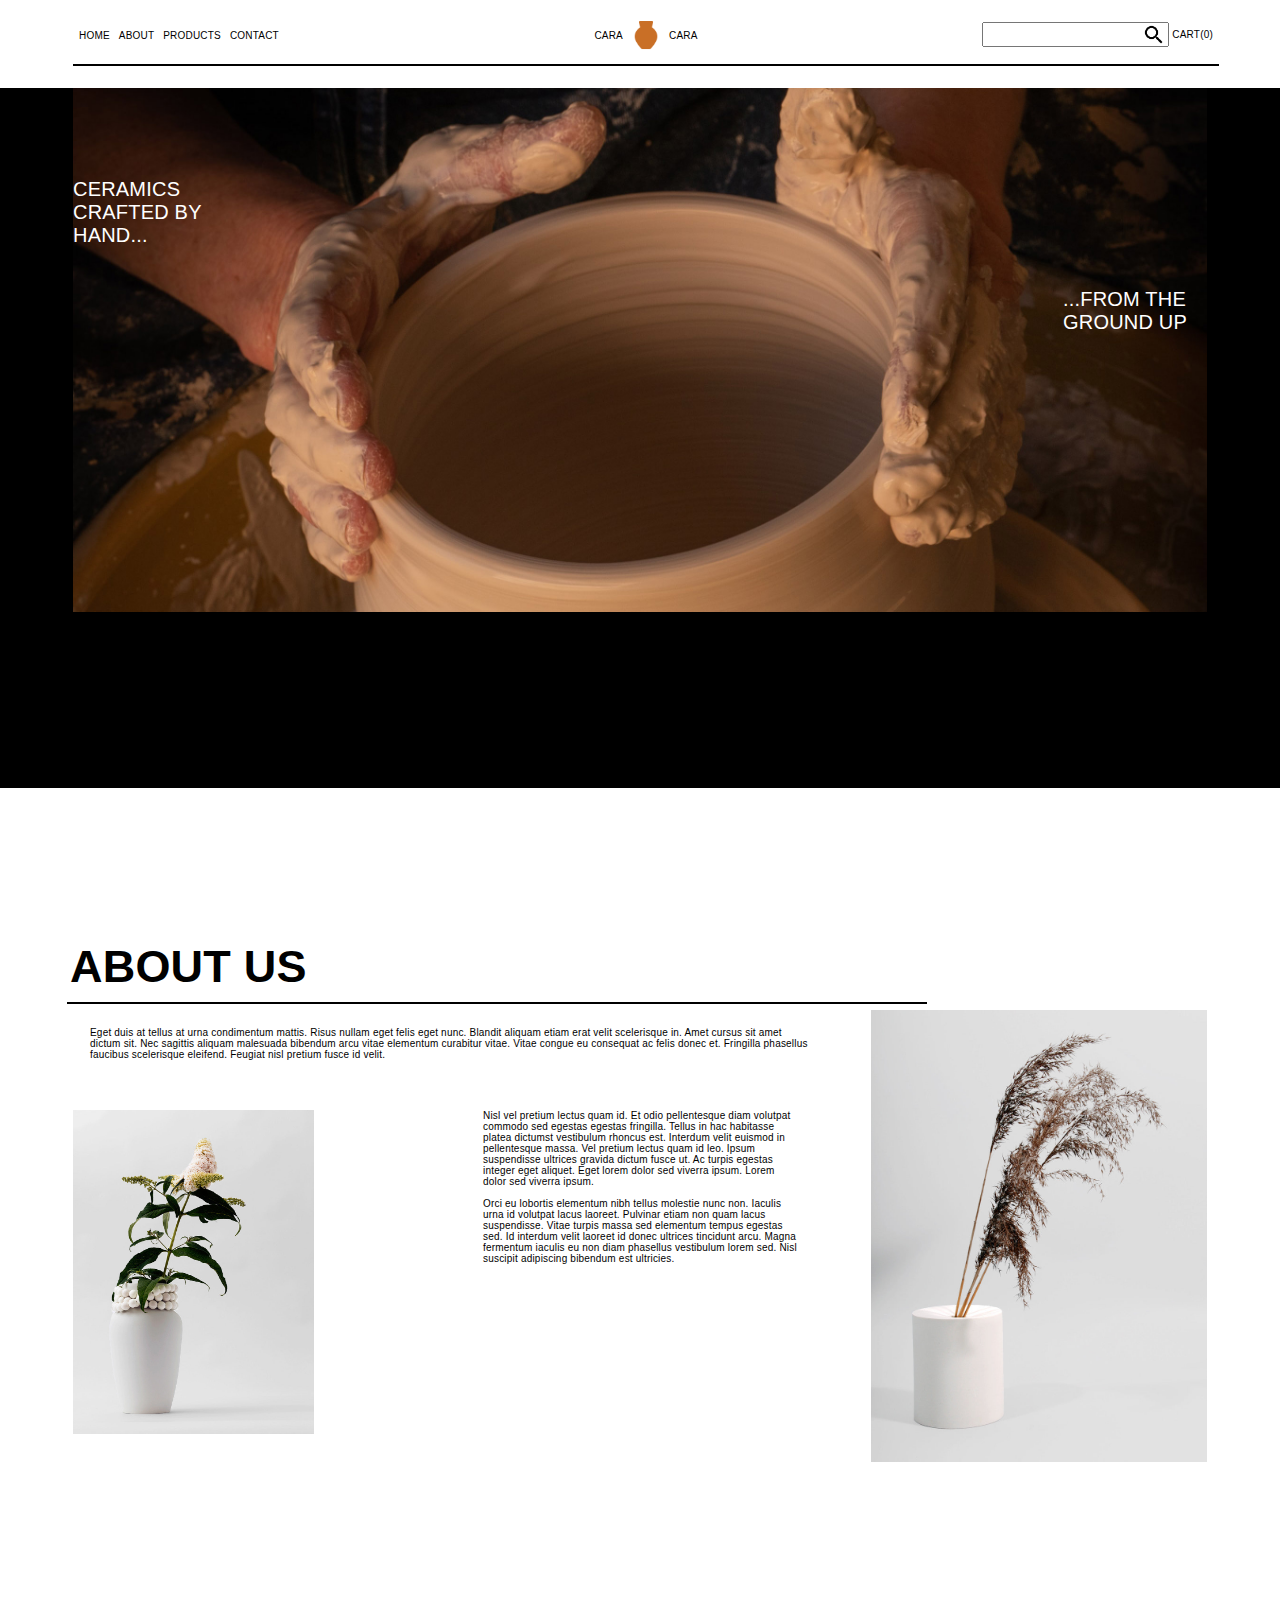
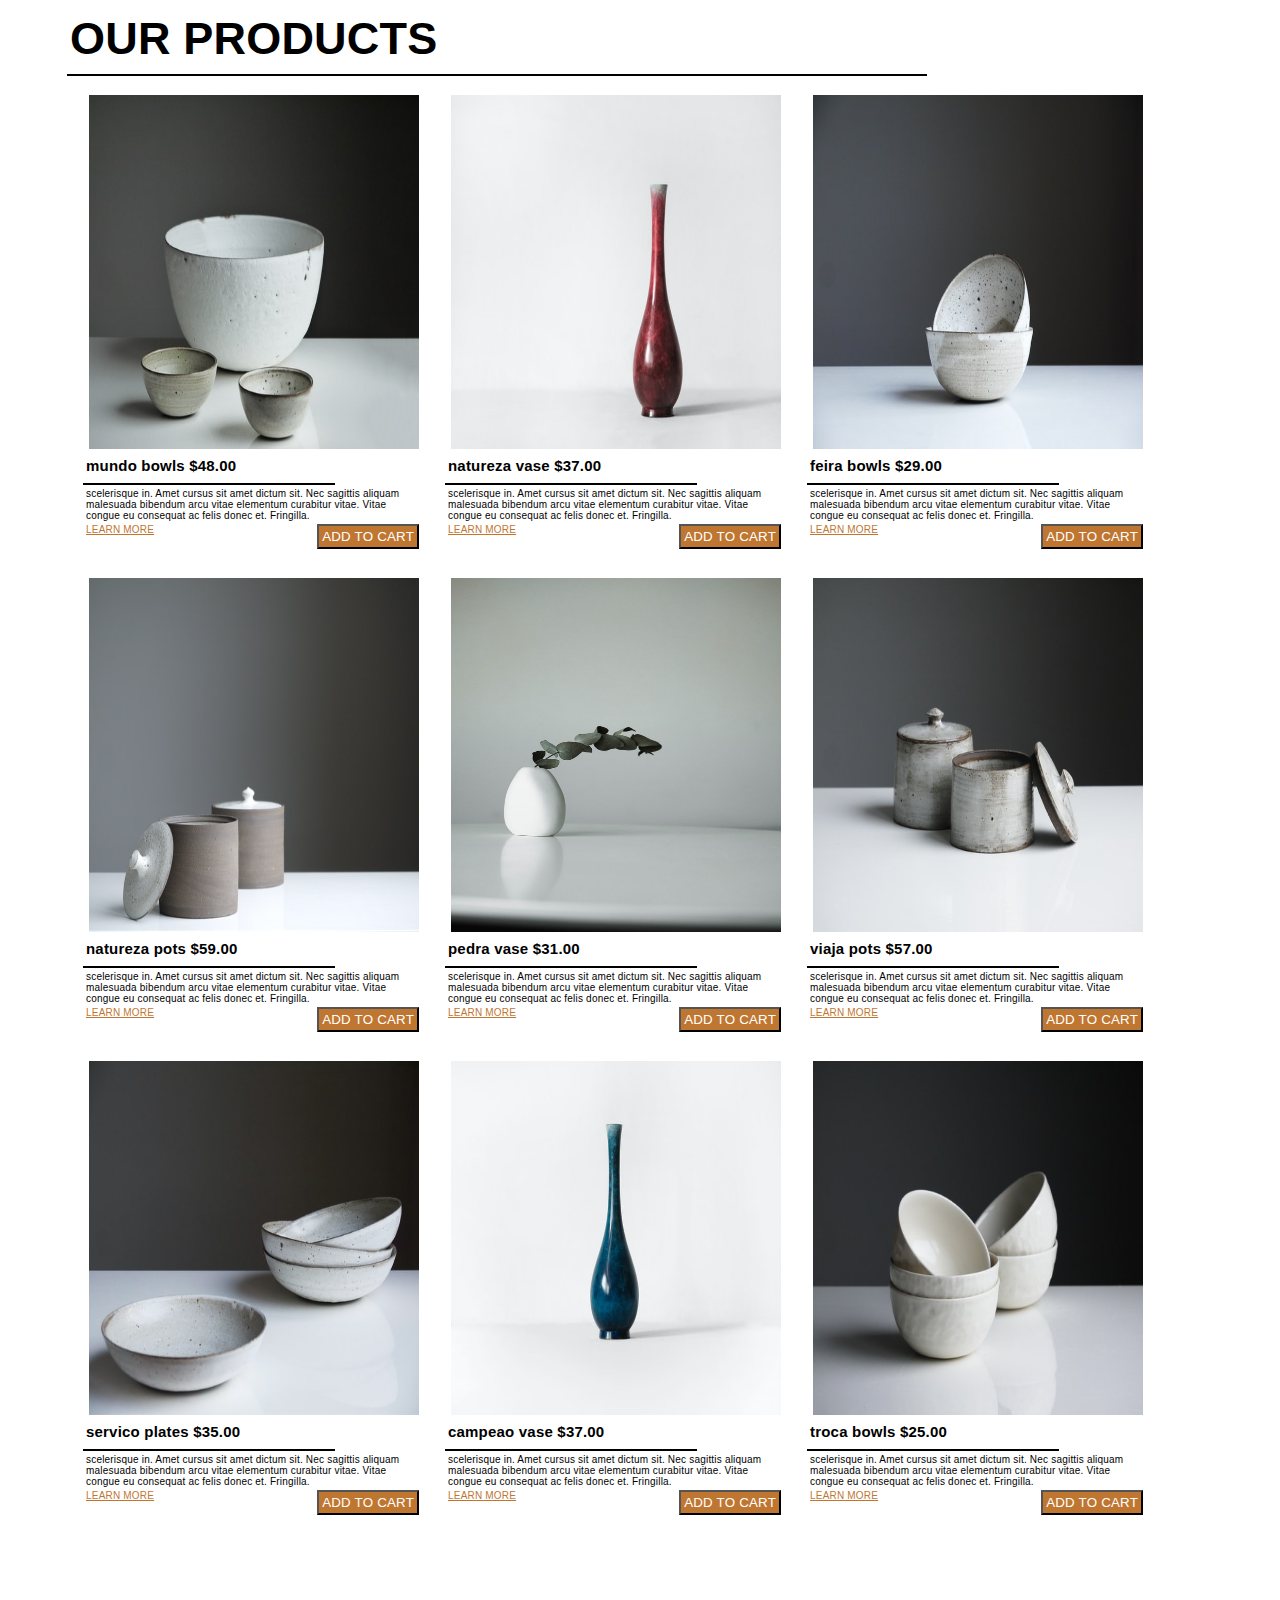
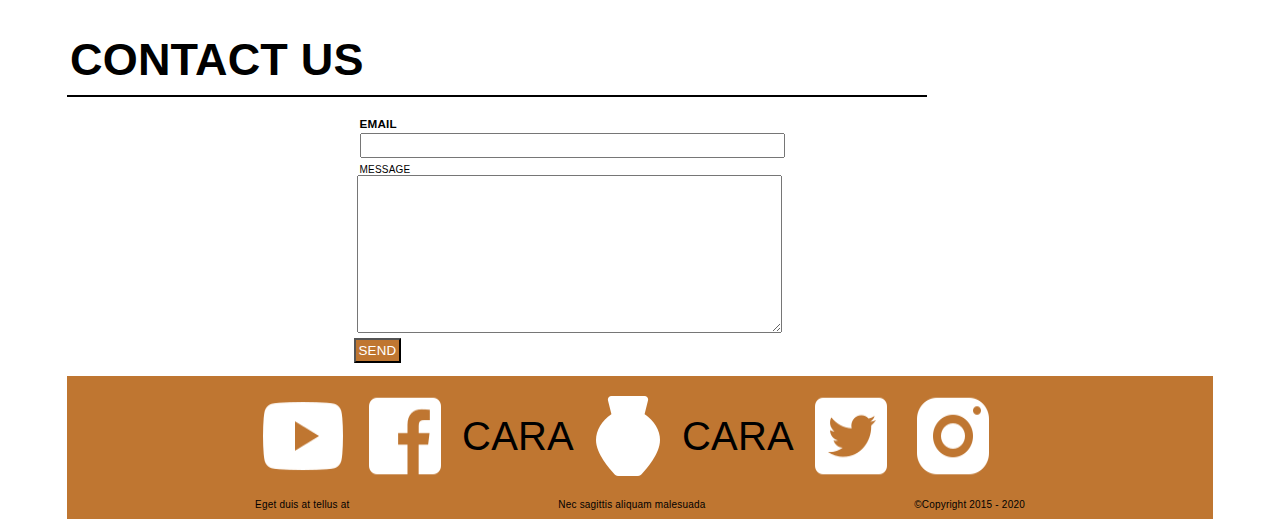
==== commit 5b015aee: "floated add to cart to appear on bottom right of product card, laout text fields for contact, layout" ====
--- a/index.html
+++ b/index.html
@@ -140,26 +140,34 @@
     </div>
     <h1 id="contact">contact us</h1>
     <span></span>
-    <section class="text-input">
-        <label for="reg-text"><h3>Email</h3></label>
-        <input type="text" name="reg-text" id="reg-text">
-    </section>
-    <section class="text-field">
-        <label for="field">Message</label><br>
-        <textarea name="field" id="field" cols="30" rows="10"></textarea>
-    </section>
-    <button>send</button>
+    <div class="contact-container">
+        <section class="text-input">
+            <label for="reg-text"><h3>EMAIL</h3></label>
+            <input type="text" name="reg-text" id="reg-text">
+        </section>
+        <section class="text-field">
+            <label for="field">MESSAGE</label><br>
+            <textarea name="field" id="field" cols="30" rows="10"></textarea>
+        </section>
+        <button>SEND</button>
+    </div>
 </body>
 <footer>
-    <img src="./assets/icons8-youtube-96.png" alt="youtube icon">
-    <img src="./assets/icons8-facebook-96 (1).png" alt="facebook icon">
-    <p>CARA</p>
-    <img src="./assets/icons8-pottery-96 (1).png" alt="youtube icon">
-    <p>CARA</p>
-    <img src="./assets/icons8-twitter-96.png" alt="twitter icon">
-    <img src="./assets/icons8-instagram-96.png" alt="instagram icon">
-    <p>Eget duis at tellus at </p>
-    <p>Nec sagittis aliquam malesuada</p>
-    <p>©Copyright 2015 - 2020</p>
+    <div class="footer-logos">
+        <img src="./assets/icons8-youtube-96.png" alt="youtube icon">
+        <img src="./assets/icons8-facebook-96 (1).png" alt="facebook icon">
+        <div class="nav-logo">
+            <p>CARA</p>
+            <img src="./assets/icons8-pottery-96 (1).png" alt="cara cara logo">
+            <p>CARA</p>
+        </div>
+        <img src="./assets/icons8-twitter-96.png" alt="twitter icon">
+        <img src="./assets/icons8-instagram-96.png" alt="instagram icon">
+    </div>
+    <div class="footer-text">
+        <p>Eget duis at tellus at </p>
+        <p>Nec sagittis aliquam malesuada</p>
+        <p>©Copyright 2015 - 2020</p>
+    </div>
 </footer>
 </html>--- a/styles.css
+++ b/styles.css
@@ -39,8 +39,9 @@
 
 h1 {
     text-transform: uppercase;
-    font-size: 45px;
-}
+    font-size: 4.5rem;
+}
+
 
 a {
     text-decoration: none;
@@ -59,7 +60,7 @@
     justify-self: left;
 }
 
-nav .nav-logo{
+.nav-logo{
     justify-self: center;
     display: grid;
     grid-template-areas: "left mid right";
@@ -67,7 +68,7 @@
 }
 
 .top-vase{
-    height: 40px;
+    height: 4rem;
 }
 
 nav .search-cart{
@@ -79,8 +80,8 @@
 
 .mag-glass {
     max-width: 3rem;
-    margin-left: -30px;
-    margin-bottom: -3px;
+    margin-left: -3rem;
+    margin-bottom: -0.3px;
 }
 
 .main-p {
@@ -96,7 +97,7 @@
 .picture-background{
     border-top: 70rem solid black;
     border-bottom: hidden;
-    margin-top: -47px;
+    margin-top: -4.7rem;
     width: 1000%;
     justify-self: center;
 }
@@ -107,9 +108,9 @@
     grid-row-end: 3;
     color: white;
     font-size: 2rem;
-    margin-top: 40px;
+    margin-top: 4rem;
     z-index: 1;
-    width: 175px;
+    width: 17.5rem;
     text-transform: uppercase;
 }
 
@@ -128,15 +129,15 @@
     grid-row-end: 3;
     color: white;
     font-size: 2rem;
-    margin-top: 150px;
+    margin-top: 15rem;
     z-index: 1;
     text-transform: uppercase;
-    width: 150px;
+    width: 15rem;
     justify-self: right;
 }
 #about{
-    margin-top: 750px;
-    font-size: 45px;
+    margin-top: 75rem;
+    font-size: 4.5rem;
 }
 
 .about-container{
@@ -176,7 +177,7 @@
 }
 
 #products{
-    margin-top: 10rem;
+    margin-top: 20rem;
 }
 
 .product-container{
@@ -204,6 +205,7 @@
     background-color:#BF7631;
     color: white;
     justify-self: right;
+    float: right;
 }
 
 a:hover, a:after, a:active{
@@ -214,7 +216,43 @@
     margin-top: 10rem;
 }
 
-.text-input{
-    justify-self: center;
-    max-width: 50%;
+.contact-container{
+    display: block;
+    padding-left: 25%;
+    
+}
+
+.text-input input{
+    width: 50%;
+}
+
+.text-field textarea{
+    width: 50%;
+}
+
+button{
+    background-color:#BF7631;
+    color: white;
+    justify-self: right;
+    cursor: pointer;
+}
+
+footer{
+    display: grid;
+    background-color: #BF7631;
+    margin-top: 1rem;
+    justify-content: center;
+}
+
+.footer-logos{
+    display: inline-flex;
+}
+
+.footer-logos p{
+    font-size: 4rem;
+}
+
+.footer-text{
+    display: inline-flex;
+    justify-content: space-between;
 }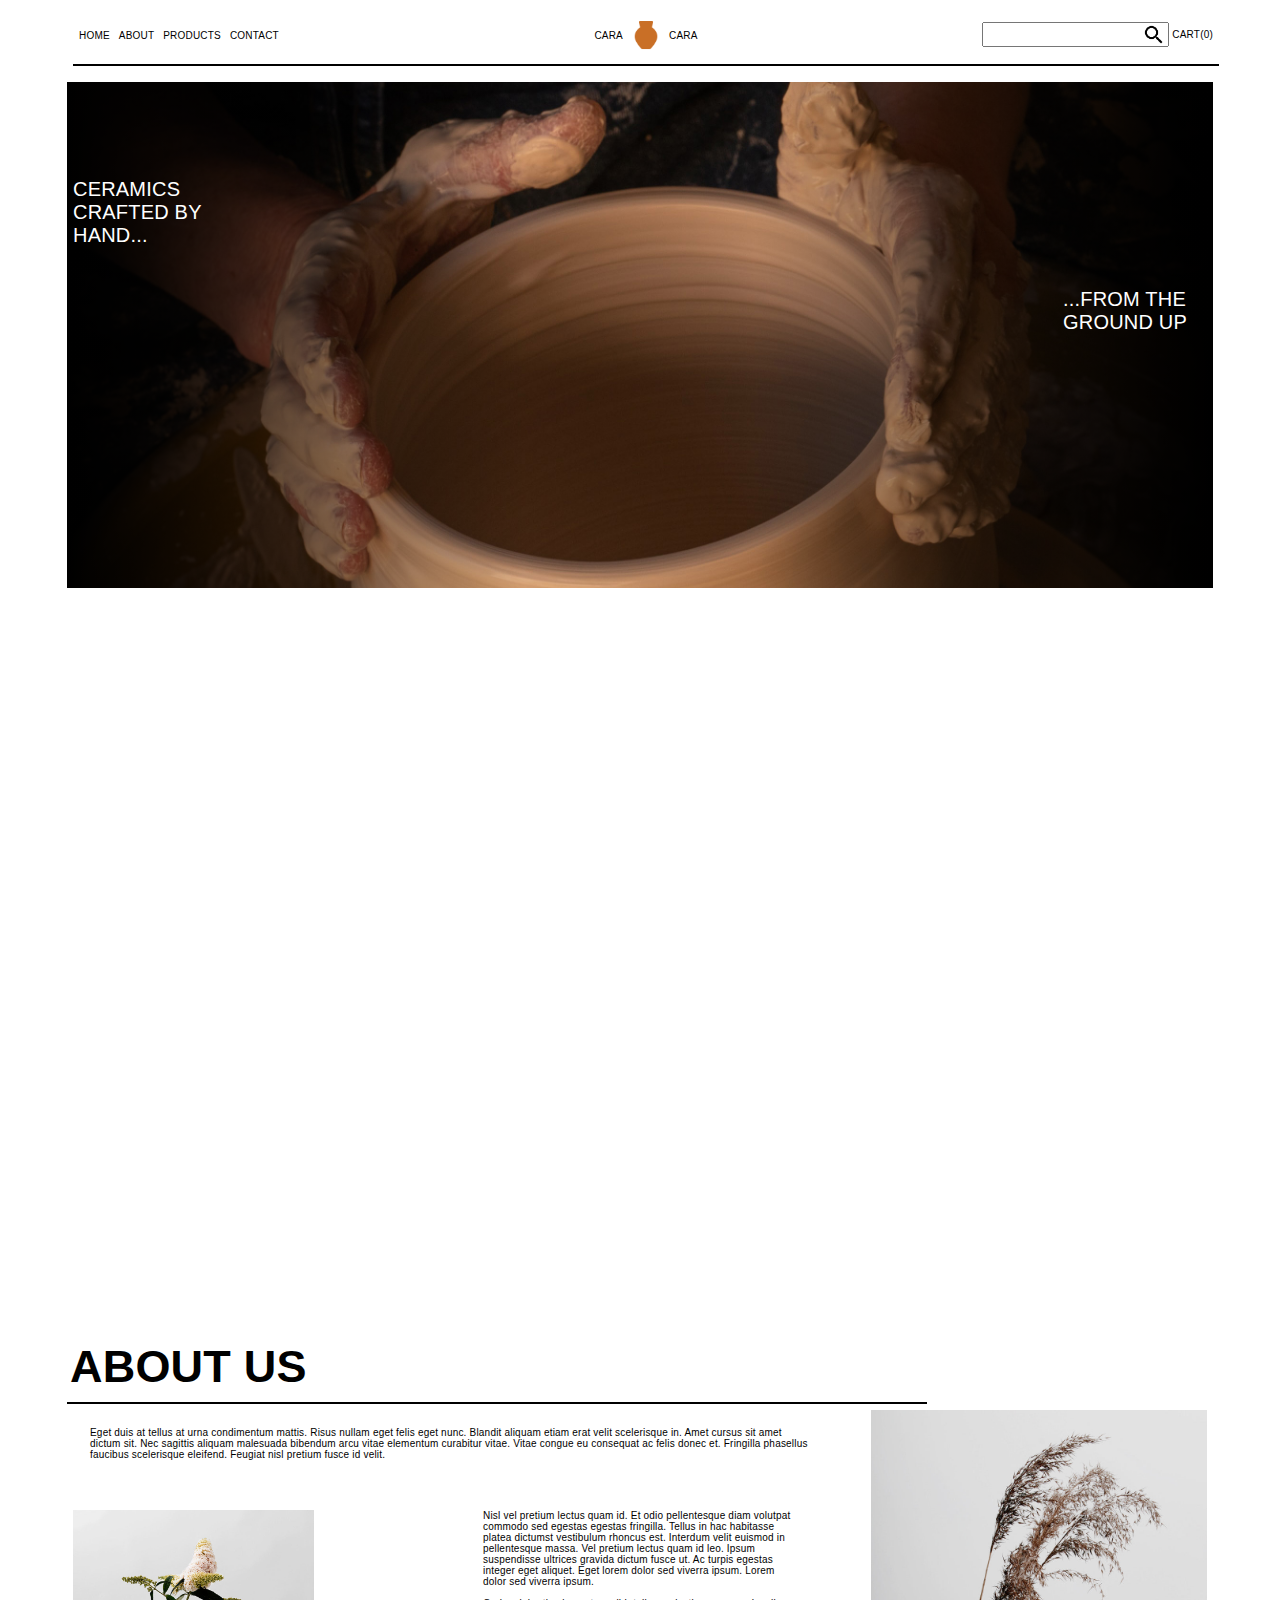
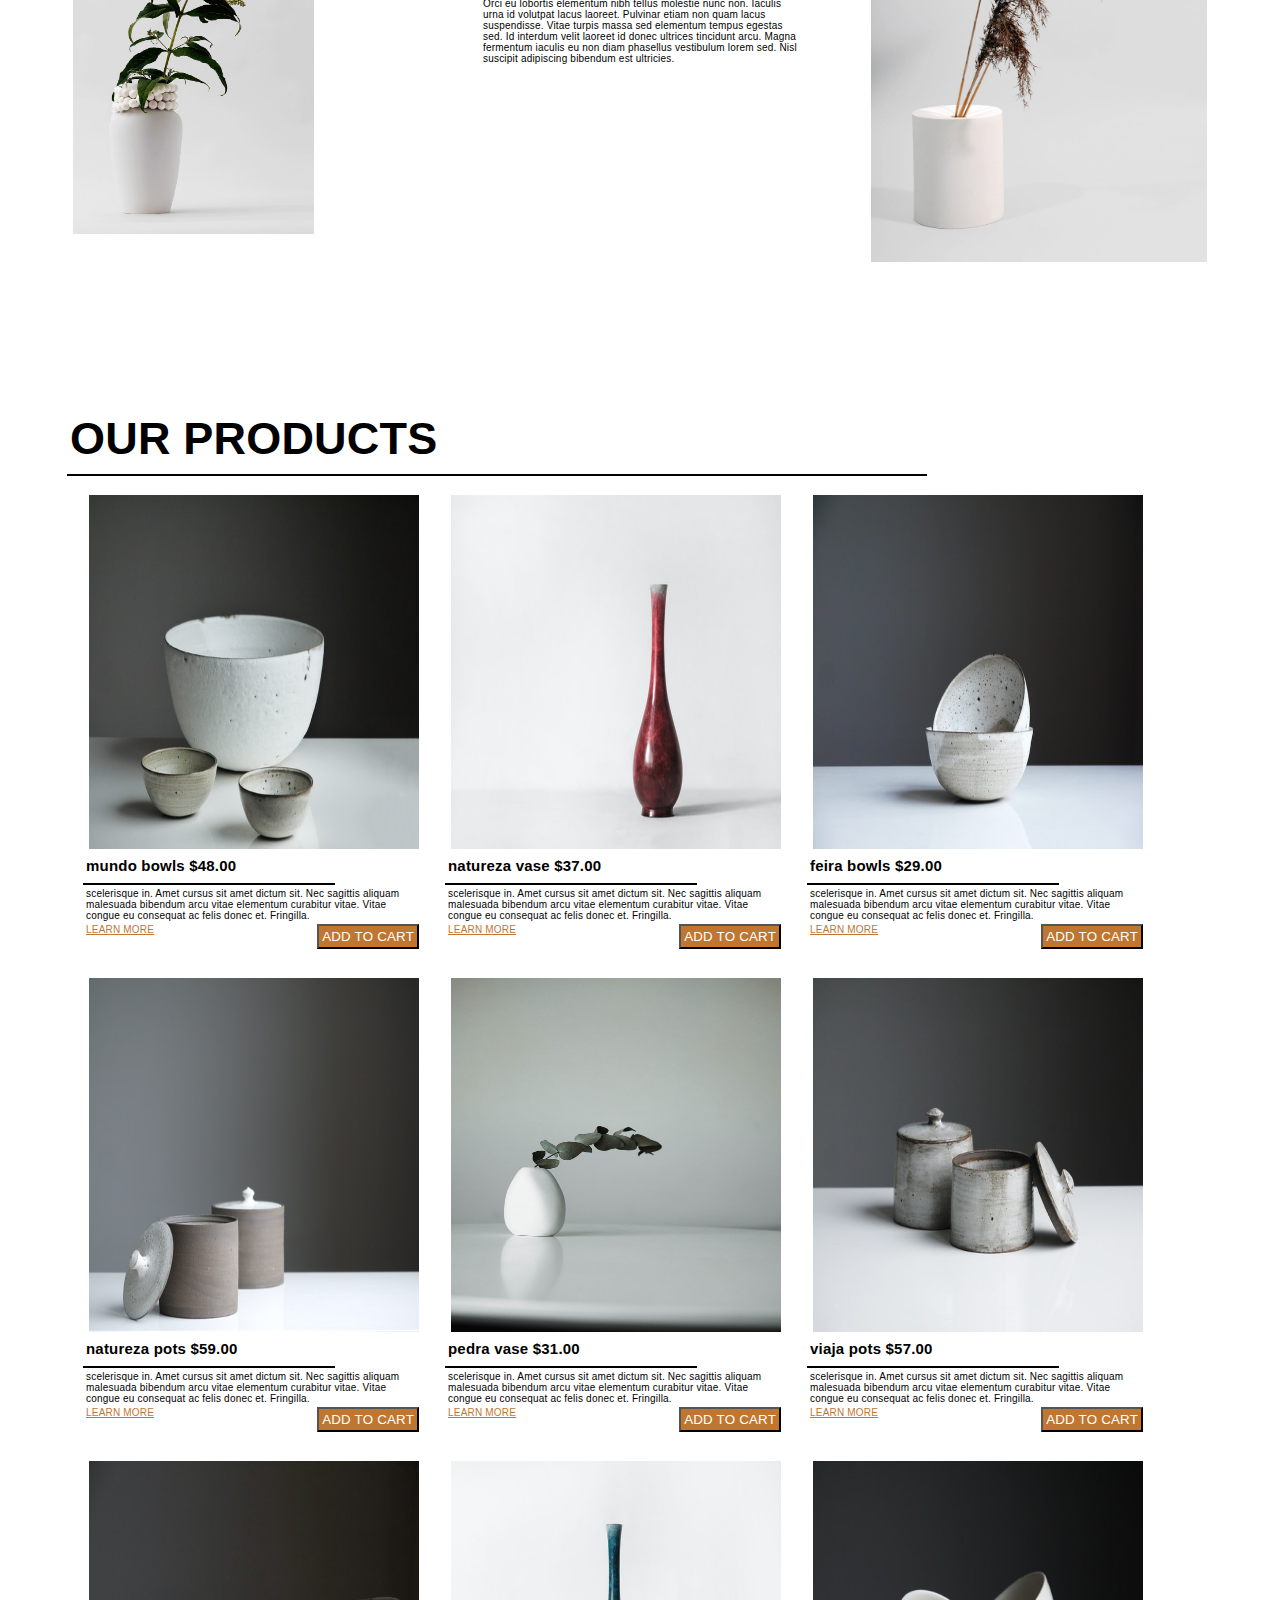
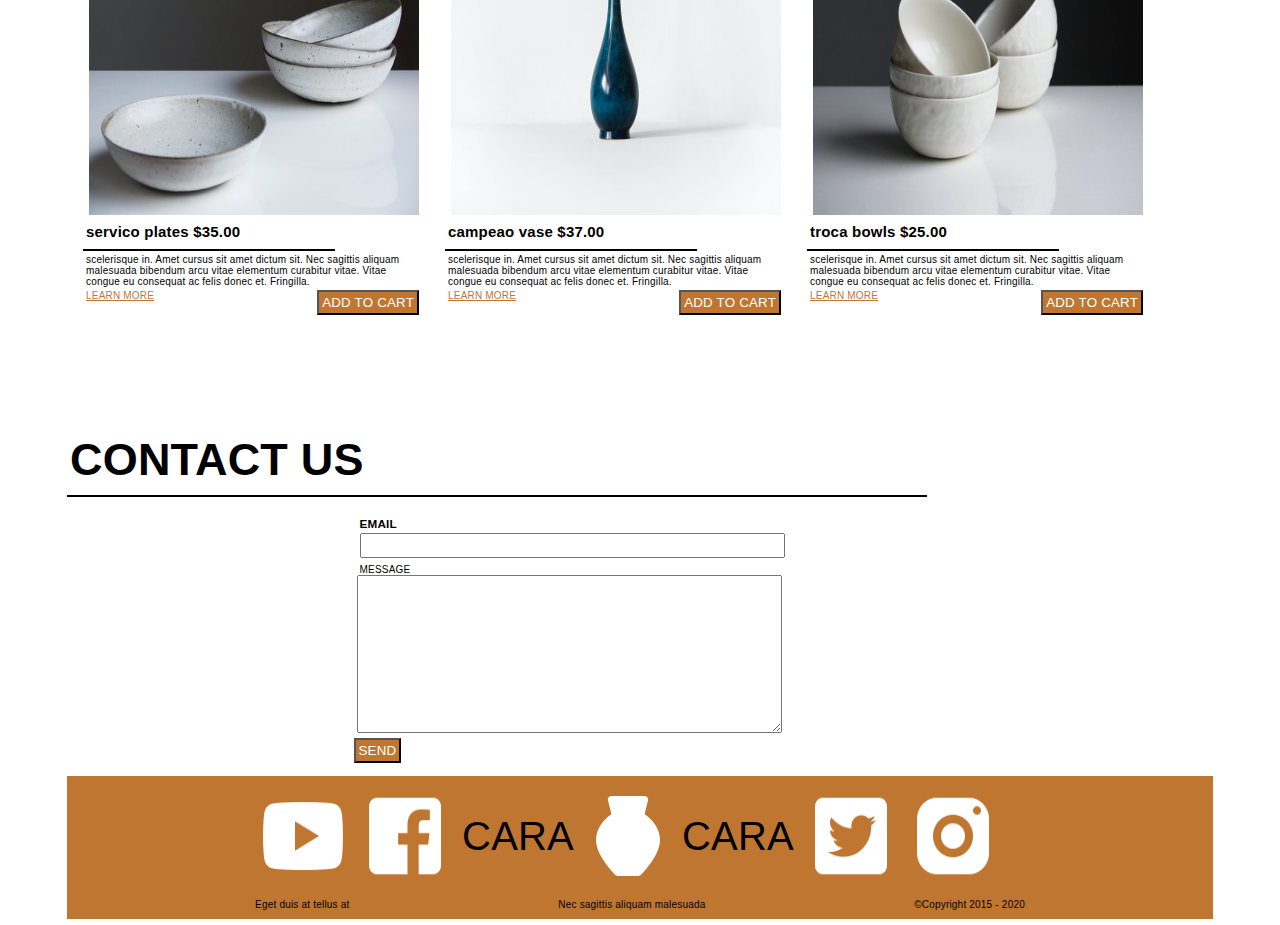
==== commit eb290f97: "Added double linear gradient to main background image" ====
--- a/index.html
+++ b/index.html
@@ -31,8 +31,7 @@
 
 <body>
     <div class="main-picture">
-        <span class="picture-background"></span>
-        <img id="main-img" src="./assets/earl-wilcox-y3W0CzO063w-unsplash-alt.jpg" alt="Hands making a pot">
+        <!-- <img id="main-img" src="./assets/earl-wilcox-y3W0CzO063w-unsplash-alt.jpg" alt="Hands making a pot"> -->
         <p class="main-left-p">Ceramics crafted by hand...</p>
         <p class="main-right-p">...from the ground up</p>
     </div>
--- a/styles.css
+++ b/styles.css
@@ -92,15 +92,13 @@
     max-width: 100%;
     display: grid;
     grid-template-columns: repeat(3,1fr);
-    grid-template-rows: repeat(2,50px);
-}
-.picture-background{
-    border-top: 70rem solid black;
-    border-bottom: hidden;
-    margin-top: -4.7rem;
-    width: 1000%;
-    justify-self: center;
-}
+    grid-template-rows: repeat(10,5rem);
+    background-image: linear-gradient(to right, rgba(128, 128, 128, 0) 60%, black), 
+                        linear-gradient(to left, rgba(128, 128, 128, 0) 60%, black), 
+                        url("./assets/earl-wilcox-y3W0CzO063w-unsplash-alt.jpg");
+    background-size: cover;
+}
+
 .main-left-p{
     grid-column-start: 1;
     grid-column-end: 2;
@@ -114,13 +112,13 @@
     text-transform: uppercase;
 }
 
-#main-img{
+/* #main-img{
     max-width: 100%;
     grid-column-start: 1;
     grid-column-end: 4;
     grid-row-start: 1;
     grid-row-end: 2;
-}
+} */
 
 .main-right-p{
     grid-column-start: 3;
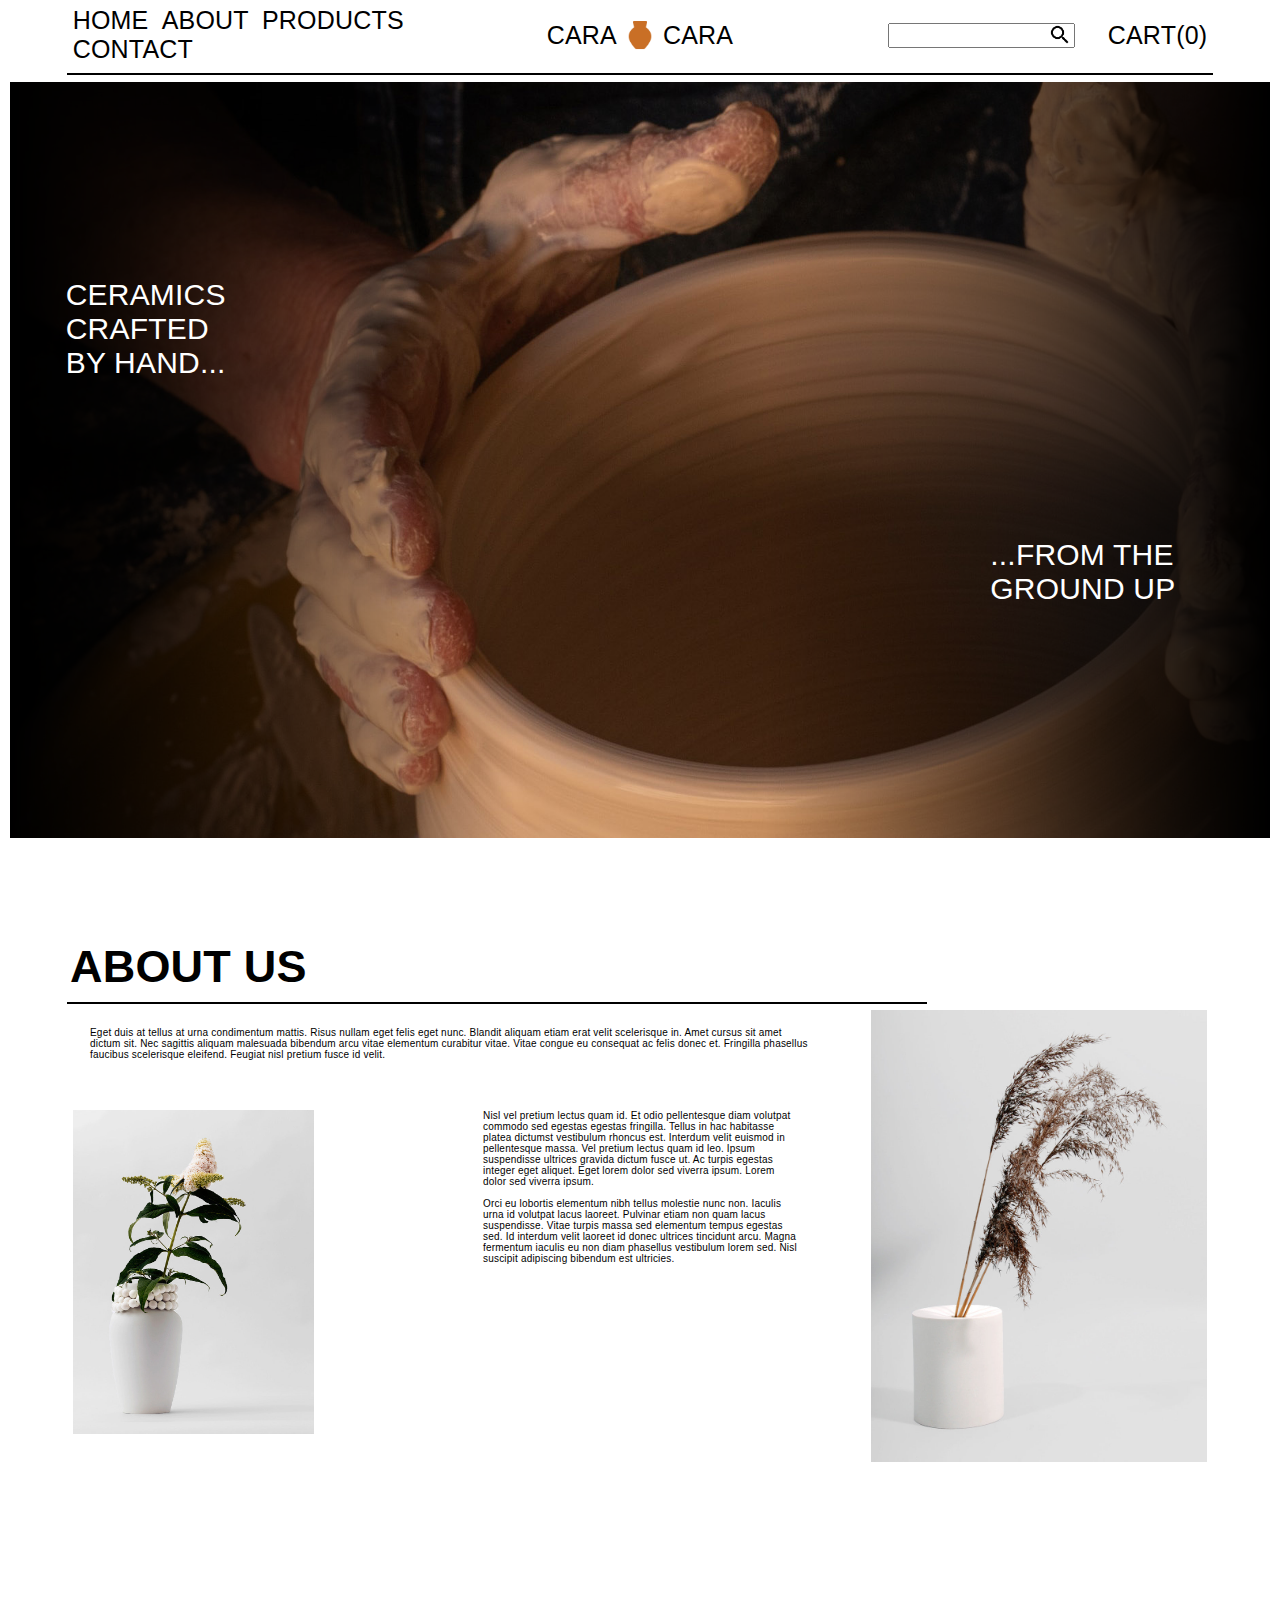
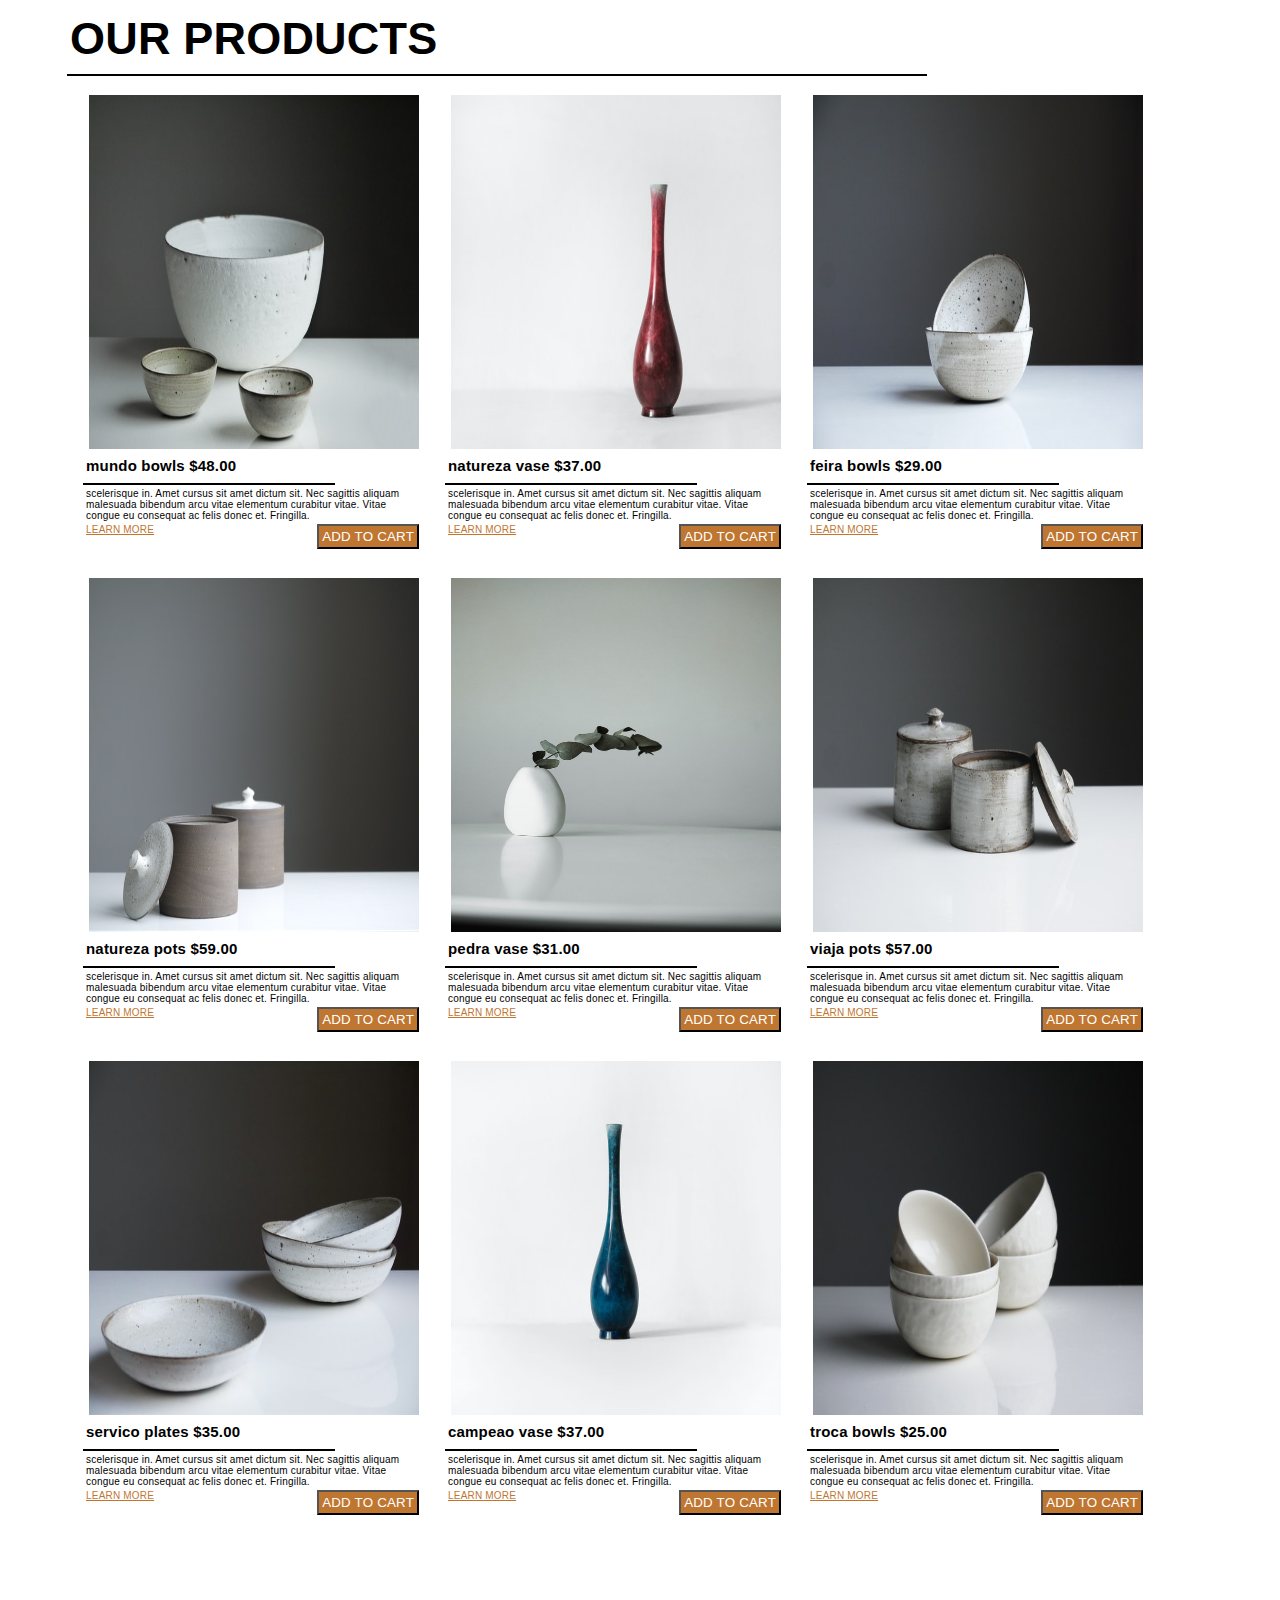
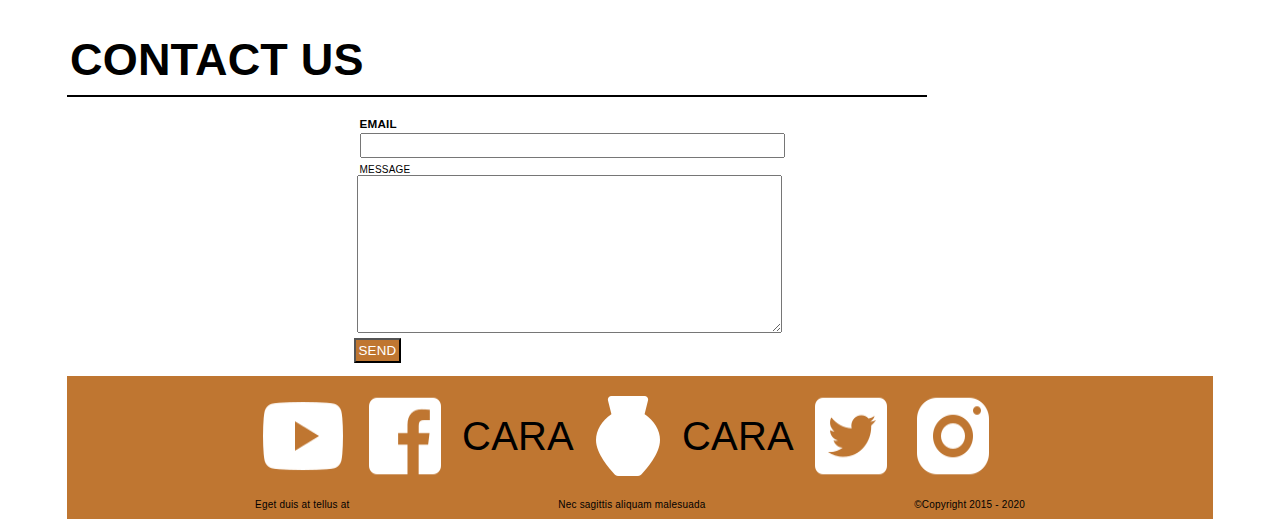
==== commit d7bca2d5: "adjusted nav bar margins" ====
--- a/index.html
+++ b/index.html
@@ -31,7 +31,6 @@
 
 <body>
     <div class="main-picture">
-        <!-- <img id="main-img" src="./assets/earl-wilcox-y3W0CzO063w-unsplash-alt.jpg" alt="Hands making a pot"> -->
         <p class="main-left-p">Ceramics crafted by hand...</p>
         <p class="main-right-p">...from the ground up</p>
     </div>
--- a/styles.css
+++ b/styles.css
@@ -22,12 +22,15 @@
     max-height: 20%;
     position: fixed;
     z-index: 2;
+    top: 0;
+    right: 0;
+    left: 0;
     margin: 0;
     background-color: white;
-    width: 90%;
+    width: 100%;
     justify-content: space-between;
     align-items: center;
-    
+    font-size: 2.5rem;
 }
 
 span{
@@ -49,15 +52,17 @@
 }
 
 .nav-span{
-    width: 100%;
+    width: 90%;
     border-bottom: 2px solid black;
     grid-column-start: 1;
     grid-column-end: 4;
+    margin: auto;
 }
 
 
 nav .nav-container{
     justify-self: left;
+    margin-left: 15%;
 }
 
 .nav-logo{
@@ -76,12 +81,14 @@
     display: grid;
     grid-template-areas: "left mid right";
     align-items: center;
+    margin-right: 15%;
 }
 
 .mag-glass {
     max-width: 3rem;
     margin-left: -3rem;
     margin-bottom: -0.3px;
+    margin-right: 3rem;
 }
 
 .main-p {
@@ -89,10 +96,11 @@
 }
 .main-picture{
     margin-top: 7rem;
-    max-width: 100%;
+    margin-left: -5%;
+    width: 110%;
     display: grid;
     grid-template-columns: repeat(3,1fr);
-    grid-template-rows: repeat(10,5rem);
+    grid-template-rows: repeat(15,5rem);
     background-image: linear-gradient(to right, rgba(128, 128, 128, 0) 60%, black), 
                         linear-gradient(to left, rgba(128, 128, 128, 0) 60%, black), 
                         url("./assets/earl-wilcox-y3W0CzO063w-unsplash-alt.jpg");
@@ -102,39 +110,33 @@
 .main-left-p{
     grid-column-start: 1;
     grid-column-end: 2;
-    grid-row-start: 2;
-    grid-row-end: 3;
-    color: white;
-    font-size: 2rem;
+    grid-row-start: 4;
+    grid-row-end: 5;
+    color: white;
+    font-size: 3rem;
     margin-top: 4rem;
+    margin-left: 5rem;
     z-index: 1;
     width: 17.5rem;
     text-transform: uppercase;
 }
 
-/* #main-img{
-    max-width: 100%;
-    grid-column-start: 1;
-    grid-column-end: 4;
-    grid-row-start: 1;
-    grid-row-end: 2;
-} */
 
 .main-right-p{
     grid-column-start: 3;
     grid-column-end: 4;
-    grid-row-start: 2;
-    grid-row-end: 3;
-    color: white;
-    font-size: 2rem;
-    margin-top: 15rem;
+    grid-row-start: 10;
+    grid-row-end: 11;
+    color: white;
+    font-size: 3rem;
     z-index: 1;
     text-transform: uppercase;
-    width: 15rem;
-    justify-self: right;
+    width: 20rem;
+    justify-self: right;
+    margin-right: 8rem;
 }
 #about{
-    margin-top: 75rem;
+    margin-top: 10rem;
     font-size: 4.5rem;
 }
 
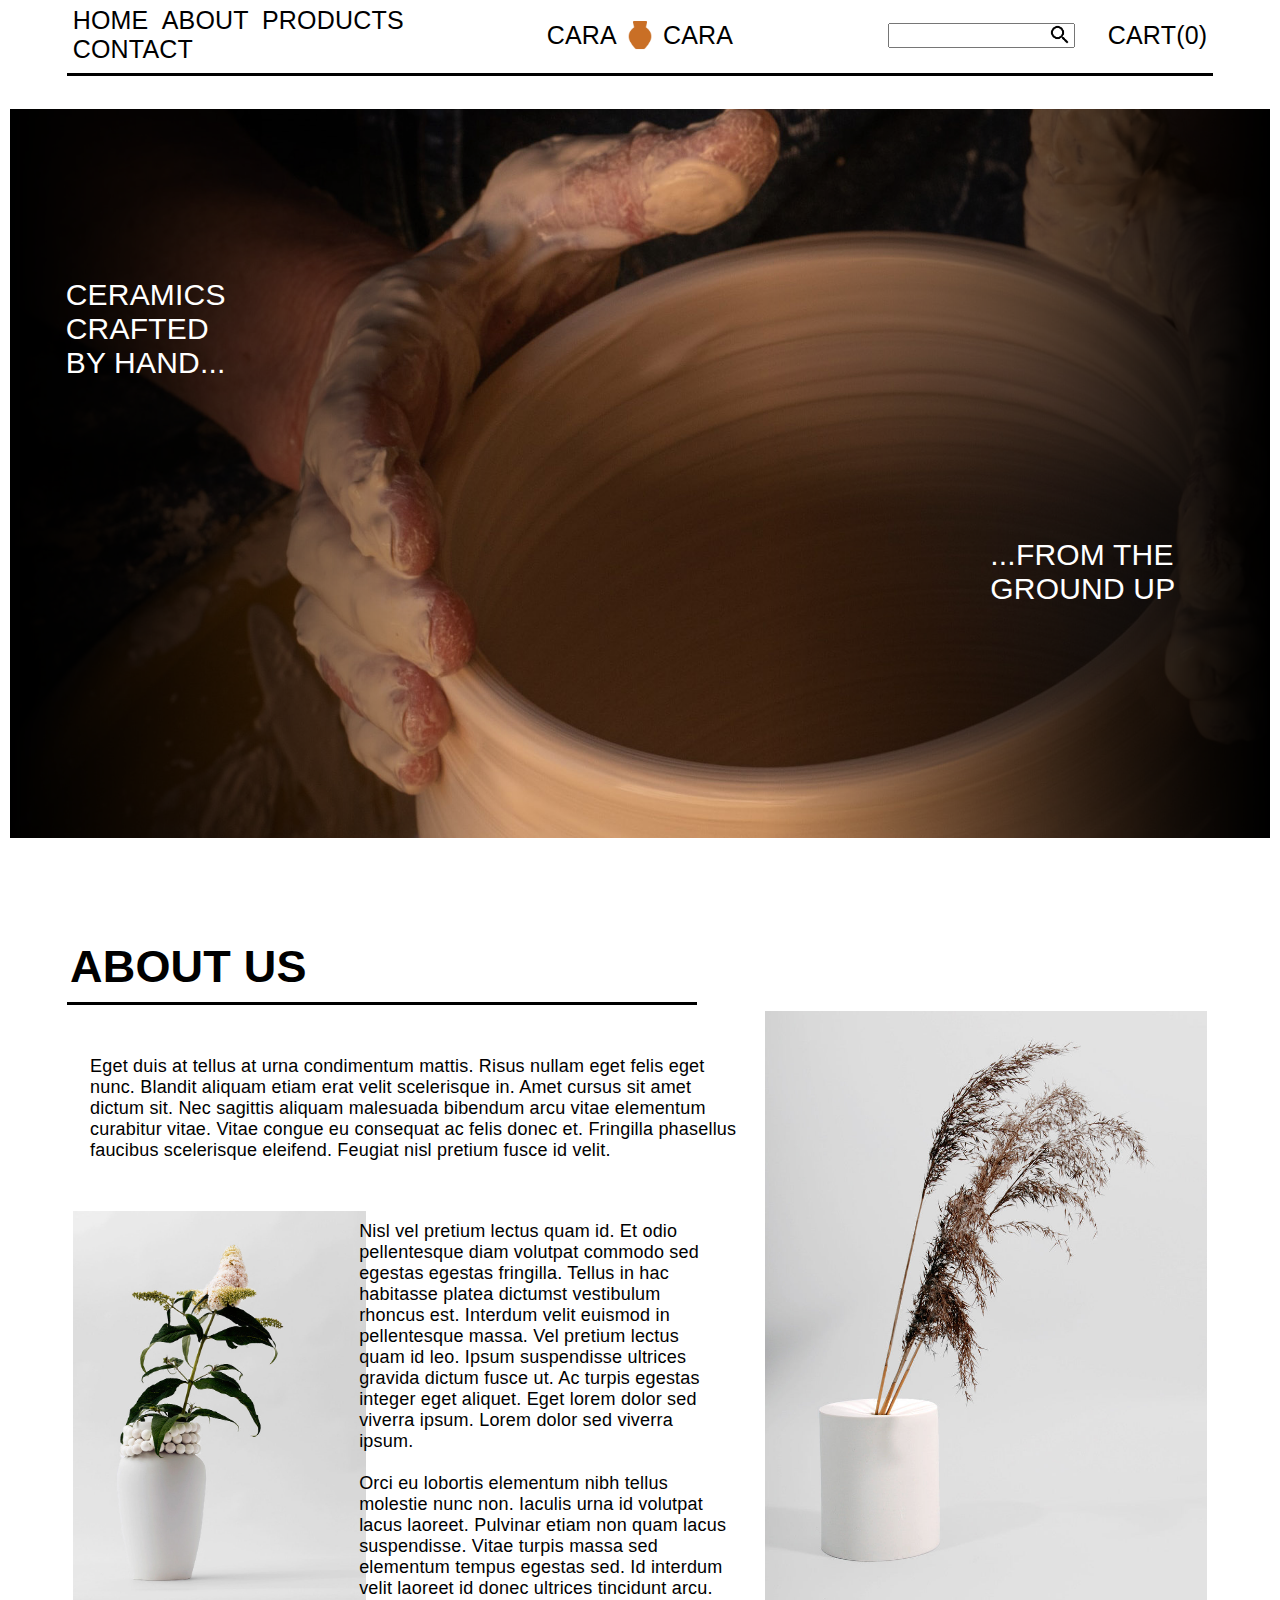
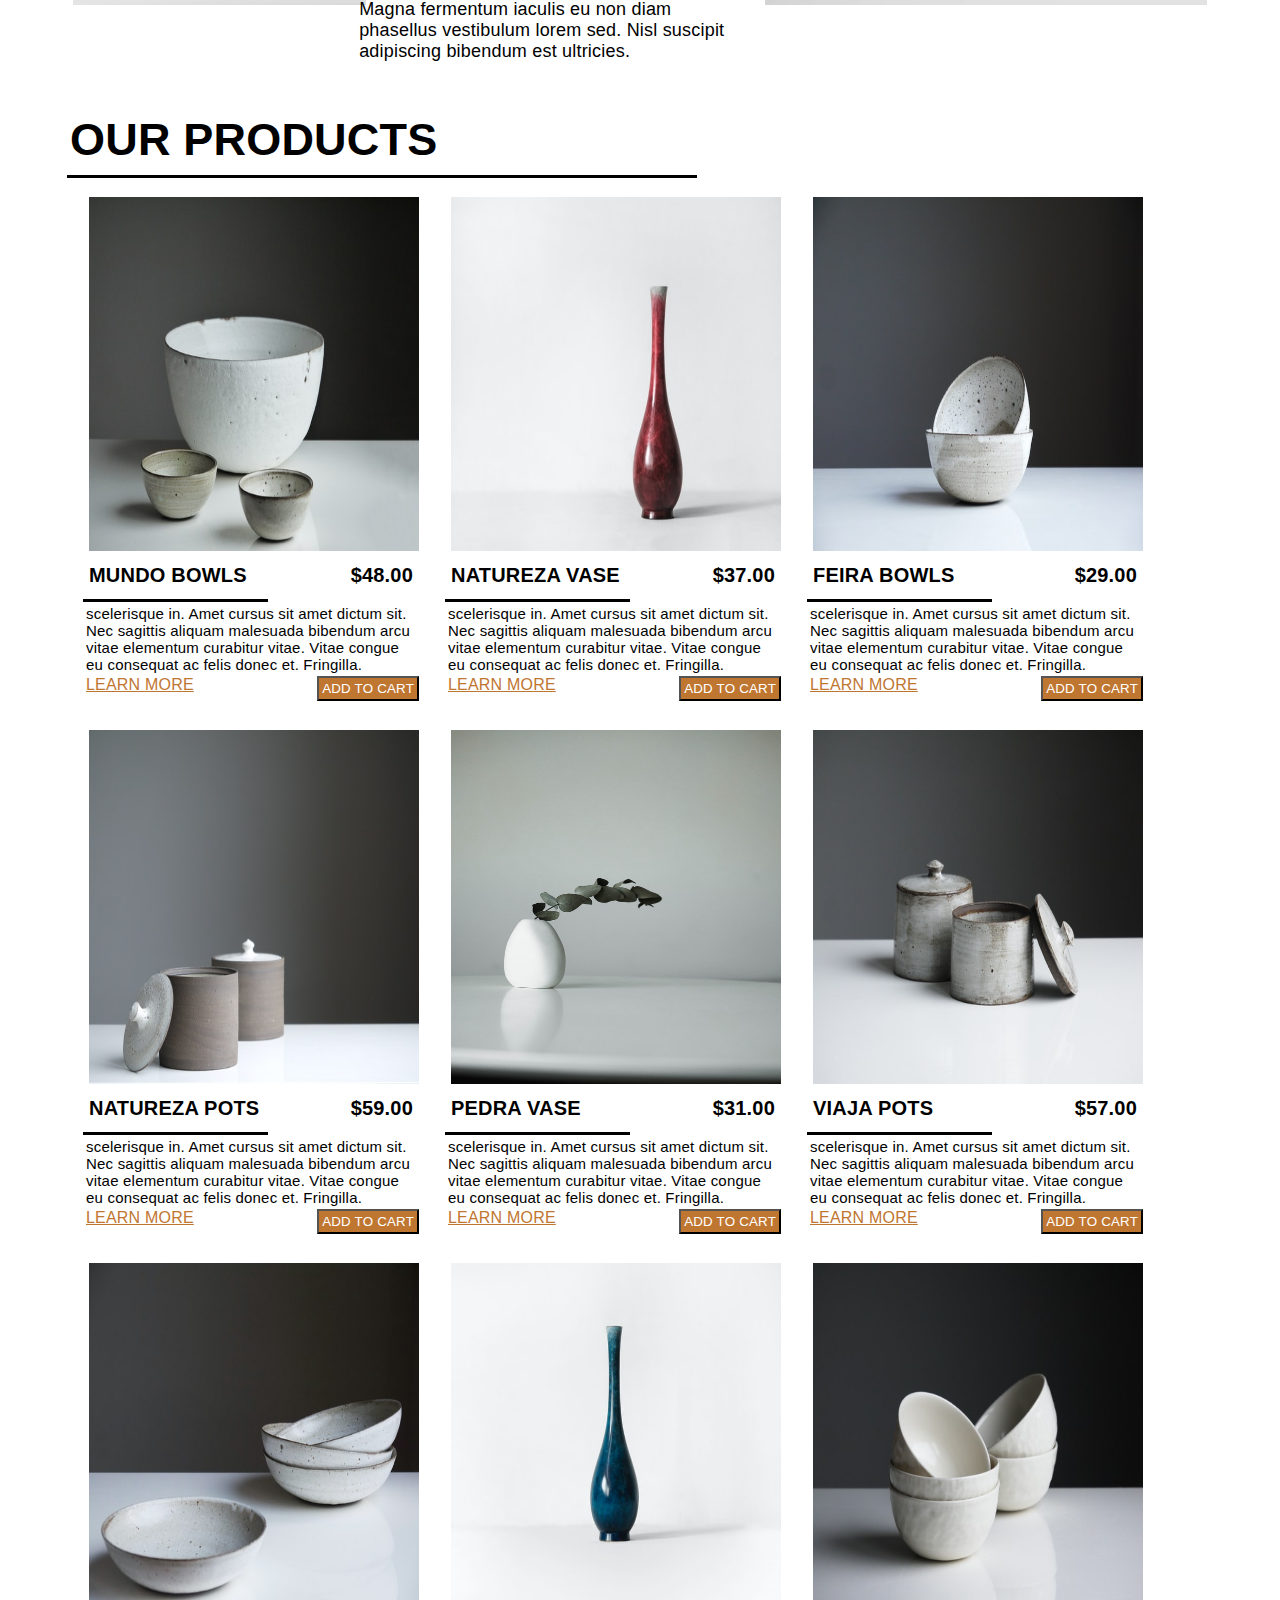
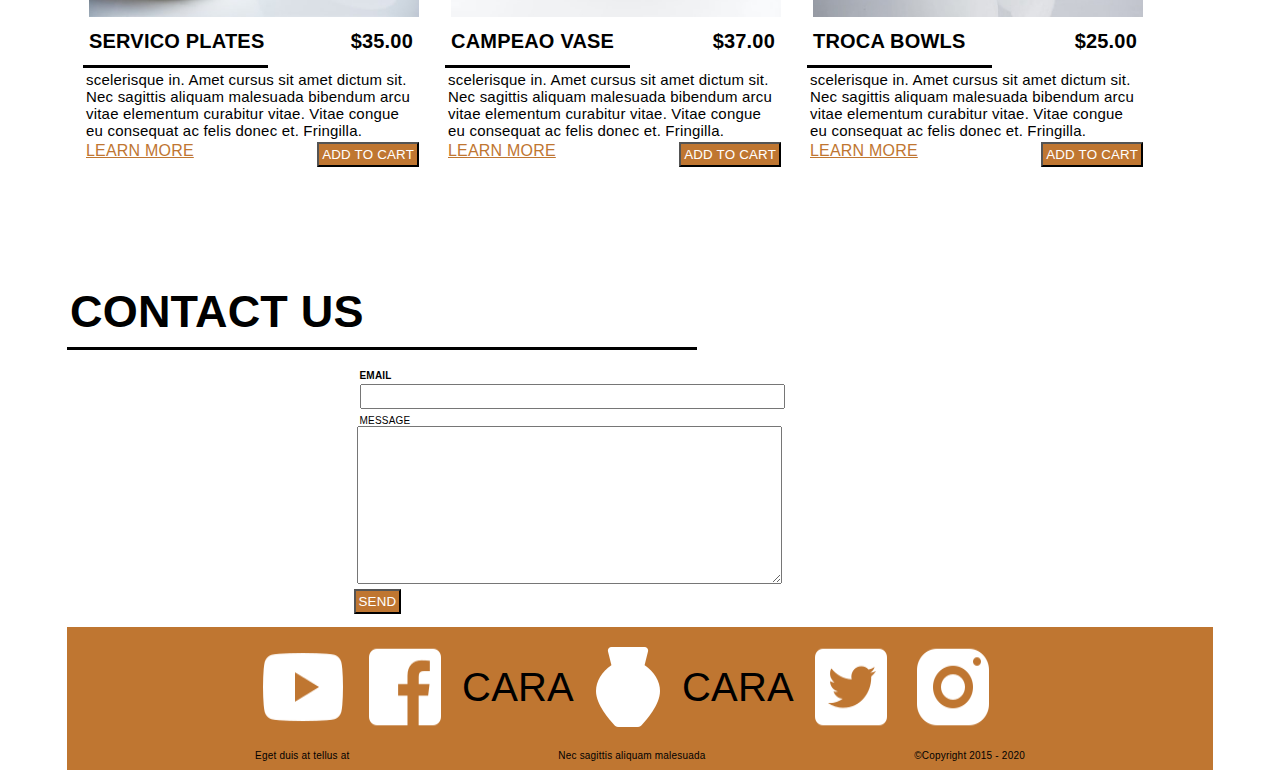
==== commit 0610fc48: "Adjusted fonts and positioning for product card text" ====
--- a/index.html
+++ b/index.html
@@ -49,7 +49,7 @@
             <a href="">
             <img src="./assets/tom-crew-7HuTGlUfQSo-unsplash.jpg" alt="mundo bowls">
             </a>
-            <h2>mundo bowls $48.00</h2>
+            <div class="name-price"><h2>mundo bowls</h2><h3>$48.00</h3></div>
             <span></span>
             <p>scelerisque in. Amet cursus sit amet dictum sit. Nec sagittis aliquam malesuada bibendum arcu vitae elementum curabitur vitae. Vitae congue eu consequat ac felis donec et. Fringilla.</p>
             <a href="">LEARN MORE</a>
@@ -59,7 +59,7 @@
             <a href="">
             <img src="./assets/oriento-maVIpNNtmlQ-unsplash.jpg" alt="natureza vase">
             </a>
-            <h2>natureza vase $37.00</h2>
+            <div class="name-price"><h2>natureza vase</h2><h3>$37.00</h3></div>
             <span></span>
             <p>scelerisque in. Amet cursus sit amet dictum sit. Nec sagittis aliquam malesuada bibendum arcu vitae elementum curabitur vitae. Vitae congue eu consequat ac felis donec et. Fringilla.</p>
             <a href="">LEARN MORE</a>
@@ -69,7 +69,7 @@
             <a href="">
             <img src="./assets/tom-crew-bgIO-u4GEfI-unsplash.jpg" alt="feira bowls">
             </a>
-            <h2>feira bowls $29.00</h2>
+            <div class="name-price"><h2>feira bowls</h2><h3>$29.00</h3></div>
             <span></span>
             <p>scelerisque in. Amet cursus sit amet dictum sit. Nec sagittis aliquam malesuada bibendum arcu vitae elementum curabitur vitae. Vitae congue eu consequat ac felis donec et. Fringilla.</p>
             <a href="">LEARN MORE</a>
@@ -79,7 +79,7 @@
             <a href="">
             <img src="./assets/tom-crew-3uwu5K0RtaE-unsplash.jpg" alt="natureza pots">
             </a>
-            <h2>natureza pots $59.00</h2>
+            <div class="name-price"><h2>natureza pots</h2><h3>$59.00</h3></div>
             <span></span>
             <p>scelerisque in. Amet cursus sit amet dictum sit. Nec sagittis aliquam malesuada bibendum arcu vitae elementum curabitur vitae. Vitae congue eu consequat ac felis donec et. Fringilla.</p>
             <a href="">LEARN MORE</a>
@@ -89,7 +89,7 @@
             <a href="">
             <img src="./assets/linh-le-a0rE64YJDA4-unsplash.jpg" alt="pedra vase">
             </a>
-            <h2>pedra vase $31.00</h2>
+            <div class="name-price"><h2>pedra vase</h2><h3>$31.00</h3></div>
             <span></span>
             <p>scelerisque in. Amet cursus sit amet dictum sit. Nec sagittis aliquam malesuada bibendum arcu vitae elementum curabitur vitae. Vitae congue eu consequat ac felis donec et. Fringilla.</p>
             <a href="">LEARN MORE</a>
@@ -99,7 +99,7 @@
             <a href="">
             <img src="./assets/tom-crew-oiZAQvxTcYQ-unsplash.jpg" alt="viaja pots">
             </a>
-            <h2>viaja pots $57.00</h2>
+            <div class="name-price"><h2>viaja pots</h2><h3>$57.00</h3></div>
             <span></span>
             <p>scelerisque in. Amet cursus sit amet dictum sit. Nec sagittis aliquam malesuada bibendum arcu vitae elementum curabitur vitae. Vitae congue eu consequat ac felis donec et. Fringilla.</p>
             <a href="">LEARN MORE</a>
@@ -109,7 +109,7 @@
             <a href="">
             <img src="./assets/tom-crew-YA2E3d7a9Wo-unsplash.jpg" alt="servico plates">
             </a>
-            <h2>servico plates $35.00</h2>
+            <div class="name-price"><h2>servico plates</h2><h3>$35.00</h3></div>
             <span></span>
             <p>scelerisque in. Amet cursus sit amet dictum sit. Nec sagittis aliquam malesuada bibendum arcu vitae elementum curabitur vitae. Vitae congue eu consequat ac felis donec et. Fringilla.</p>
             <a href="">LEARN MORE</a>
@@ -119,7 +119,7 @@
             <a href="">
             <img src="./assets/oriento-l0ah3UBLppo-unsplash.jpg" alt="campeao vase">
             </a>
-            <h2>campeao vase $37.00 </h2>
+            <div class="name-price"><h2>campeao vase</h2><h3>$37.00 </h3></div>
             <span></span>
             <p>scelerisque in. Amet cursus sit amet dictum sit. Nec sagittis aliquam malesuada bibendum arcu vitae elementum curabitur vitae. Vitae congue eu consequat ac felis donec et. Fringilla.</p>
             <a href="">LEARN MORE</a>
@@ -129,7 +129,7 @@
             <a href="">
             <img src="./assets/tom-crew-SITGdvztUdg-unsplash.jpg" alt="troca bowls">
             </a>
-            <h2>troca bowls $25.00</h2>
+            <div class="name-price"><h2>troca bowls</h2><h3>$25.00</h3></div>
             <span></span>
             <p>scelerisque in. Amet cursus sit amet dictum sit. Nec sagittis aliquam malesuada bibendum arcu vitae elementum curabitur vitae. Vitae congue eu consequat ac felis donec et. Fringilla.</p>
             <a href="">LEARN MORE</a>
@@ -140,7 +140,7 @@
     <span></span>
     <div class="contact-container">
         <section class="text-input">
-            <label for="reg-text"><h3>EMAIL</h3></label>
+            <label for="reg-text"><h4>EMAIL</h4></label>
             <input type="text" name="reg-text" id="reg-text">
         </section>
         <section class="text-field">
--- a/styles.css
+++ b/styles.css
@@ -35,8 +35,8 @@
 
 span{
     display: block;
-    width: 75%;
-    border-bottom: 2px solid black;
+    width: 55%;
+    border-bottom: 3px solid black;
 }
 
 
@@ -45,6 +45,14 @@
     font-size: 4.5rem;
 }
 
+h2 {
+    font-size: 2rem;
+}
+
+
+h3 {
+    font-size: 2rem;
+}
 
 a {
     text-decoration: none;
@@ -53,10 +61,11 @@
 
 .nav-span{
     width: 90%;
-    border-bottom: 2px solid black;
+    border-bottom: 3px solid black;
     grid-column-start: 1;
     grid-column-end: 4;
     margin: auto;
+    margin-bottom: 3rem;
 }
 
 
@@ -143,10 +152,12 @@
 .about-container{
     display: grid;
     grid-template-columns: repeat(3, 1fr);
-    grid-template-rows: repeat(4, 10rem);
+    grid-template-rows: repeat(3, 20rem);
+    font-size: 1.8rem;
 }
 
 .about-p1{
+    margin: auto;
     grid-column-start: 1;
     grid-column-end: 3;
     padding: 2rem;
@@ -156,14 +167,15 @@
     grid-column-start: 2;
     grid-row-start: 2;
     grid-row-end: 4;
-    margin-left: 3rem;
+    margin-top: 1rem;
+    margin-left: -6rem;
     margin-right: 3rem;
 }
 .about-little{
     grid-column-start: 1;
     grid-row-start: 2;
     grid-row-end: 4;
-    max-width: 65%;
+    height: 100%;
 }
 
 .about-big{
@@ -171,13 +183,11 @@
     grid-column-start: 3;
     grid-row-start: 1;
     grid-row-end: 4;
-    max-width: 90%;
-    margin-left: 5rem;
-
+    height: 100%;
 }
 
 #products{
-    margin-top: 20rem;
+    margin-top: 10rem;
 }
 
 .product-container{
@@ -188,6 +198,17 @@
 .product-card{
     max-width: 30%;
     margin: 1rem;
+}
+
+.name-price{
+    display: grid;
+    grid-template-areas: "left right";
+    width: 100%;
+}
+
+.price{
+    justify-self: right;
+    float:right;
 }
 
 .product-card img{
@@ -196,11 +217,21 @@
     overflow: hidden;
 }
 
+.name-price h2{
+    text-transform: uppercase;
+}
+
+.name-price h3{
+    justify-self: right;
+}
 .product-card a{
     color: #BF7631;
     text-decoration: underline;
-}
-
+    font-size: 1.6rem;
+}
+.product-card p{
+    font-size: 1.5rem;
+}
 .product-card button{
     background-color:#BF7631;
     color: white;
